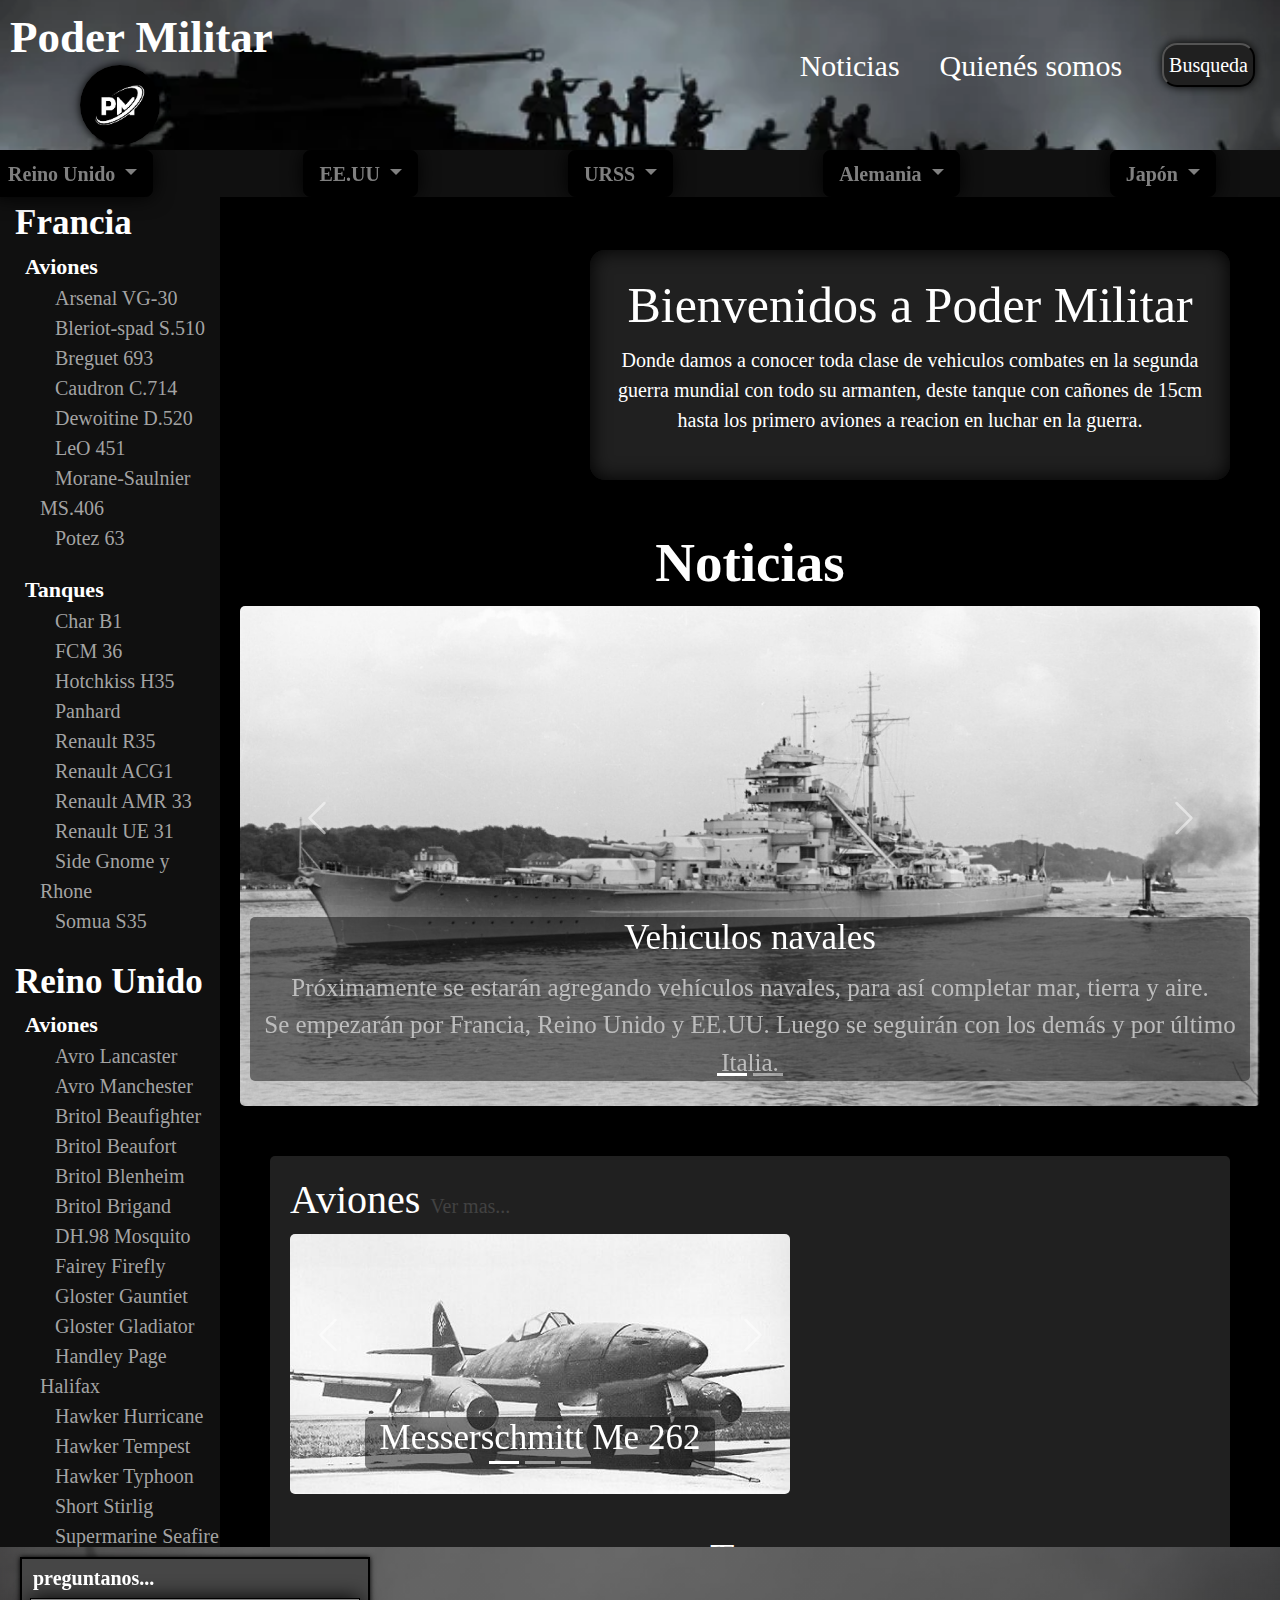
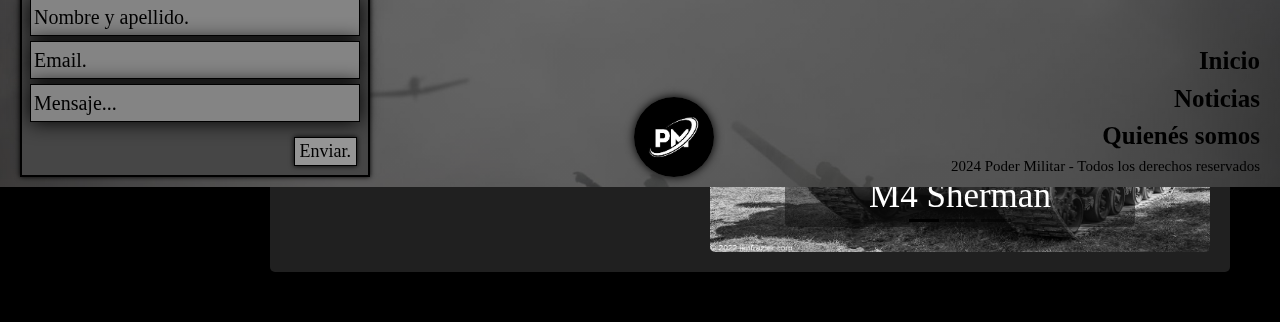
==== index.html @ b273e601 "Add files via upload" ====
<!DOCTYPE html>
<html lang="en">
    <head>
        <meta charset="UTF-8">
        <meta name="viewport" content="width=device-width, initial-scale=1.0">
        <link href="https://cdn.jsdelivr.net/npm/bootstrap@5.3.3/dist/css/bootstrap.min.css" rel="stylesheet" integrity="sha384-QWTKZyjpPEjISv5WaRU9OFeRpok6YctnYmDr5pNlyT2bRjXh0JMhjY6hW+ALEwIH" crossorigin="anonymous">
        <link rel= "stylesheet" href= "https://maxst.icons8.com/vue-static/landings/line-awesome/line-awesome/1.3.0/css/line-awesome.min.css" >
        <link rel="stylesheet" type="text/css" href="./recursos/css/EstiloGeneral.css">
       <title>Poder Militar</title>
    </head>
    <body>
       <header class="header">
            <div id="logo">
                <img src="./recursos/imagenes/fondos/images.png" alt="logo de la pagina">
            </div>
            <h1><strong id="titulo">Poder Militar</strong></h1>    
            <nav>
                <ul class="principal">
                    <li><a href="#noticias">Noticias</a></li>
                    <li><a href="#QuienésSomos">Quienés somos</a></li>
                </ul>
                <a id="logoBusqueda" href="#"><button>Busqueda <i class="las la-search"></i></button></a>
            </nav>
        </header>


            <!-- lista desplegable con bootstrap -->
             

        <nav id="navHorizontal">
            <div  class="dropdown-center">
                <button class="btn btn-secondary dropdown-toggle" type="button" data-bs-toggle="dropdown" aria-expanded="false">
                <strong>Francia</strong>
                </button>
                <ul class="dropdown-menu dropdown-menu-dark">
                    <li><a class="dropdown-item" href="aviones.html">Aviones</a></li>
                    
                    <li><a class="dropdown-item" href="tanques.html">Tanques</a></li>
                </ul>
            </div>
            <div class="dropdown-center">
                <button class="btn btn-secondary dropdown-toggle" type="button" data-bs-toggle="dropdown" aria-expanded="false">
                <strong>Reino Unido</strong>
                </button>
                <ul class="dropdown-menu dropdown-menu-dark">
                    <li><a class="dropdown-item" href="aviones.html">Aviones</a></li>
                    <li><hr class="dropdown-divider"></li>
                    <li><a class="dropdown-item" href="tanques.html">Tanques</a></li>
                </ul>
            </div>
            <div class="dropdown-center">
                <button class="btn btn-secondary dropdown-toggle" type="button" data-bs-toggle="dropdown" aria-expanded="false">
                <strong>EE.UU</strong>
                </button>
                <ul class="dropdown-menu dropdown-menu-dark">
                    <li><a class="dropdown-item" href="aviones.html">Aviones</a></li>
                    <li><hr class="dropdown-divider"></li>
                    <li><a class="dropdown-item" href="tanques.html">Tanques</a></li>
                </ul>
            </div>
            <div class="dropdown-center">
                <button class="btn btn-secondary dropdown-toggle" type="button" data-bs-toggle="dropdown" aria-expanded="false">
                <strong>URSS</strong>
                </button>
                <ul class="dropdown-menu dropdown-menu-dark">
                    <li><a class="dropdown-item" href="aviones.html">Aviones</a></li>
                    <li><hr class="dropdown-divider"></li>
                    <li><a class="dropdown-item" href="tanques.html">Tanques</a></li>
                </ul>
            </div>
            <div class="dropdown-center">
                <button class="btn btn-secondary dropdown-toggle" type="button" data-bs-toggle="dropdown" aria-expanded="false">
                <strong>Alemania</strong>
                </button>
                <ul class="dropdown-menu dropdown-menu-dark">
                    <li><a class="dropdown-item" href="aviones.html">Aviones</a></li>
                    <li><hr class="dropdown-divider"></li>
                    <li><a class="dropdown-item" href="tanques.html">Tanques</a></li>
                </ul>
            </div>
            <div class="dropdown-center">
                <button class="btn btn-secondary dropdown-toggle" type="button" data-bs-toggle="dropdown" aria-expanded="false">
                <strong>Japón</strong>
                </button>
                <ul class="dropdown-menu dropdown-menu-dark">
                    <li><a class="dropdown-item" href="aviones.html">Aviones</a></li>
                    <li><hr class="dropdown-divider"></li>
                    <li><a class="dropdown-item" href="tanques.html">Tanques</a></li>
                </ul>
            </div>
        </nav>

        <div class="menuVertical">
            <a><strong>Francia</strong></a>
            <br>
            <a href="http://127.0.0.1:5500/aviones.html#avionesFrancia"><b>Aviones</b></a>
                <ul>
                    <li><a href="http://127.0.0.1:5500/aviones.html#VG-30">Arsenal VG-30</a></li>
                    <li><a href="http://127.0.0.1:5500/aviones.html#S.510">Bleriot-spad S.510</a></li>
                    <li><a href="http://127.0.0.1:5500/aviones.html#693">Breguet 693</a></li>
                    <li><a href="#">Caudron C.714</a></li>
                    <li><a href="#">Dewoitine D.520</a></li>
                    <li><a href="#">LeO 451</a></li>
                    <li><a href="#">Morane-Saulnier MS.406</a></li>
                    <li><a href="#">Potez 63</a></li>
                </ul>    
            <a href="http://127.0.0.1:5500/tanques.html#tanquesfrancia"><b>Tanques</b></a>
                <ul>
                    <li><a href="http://127.0.0.1:5500/tanques.html#Char">Char B1</a></li>
                    <li><a href="http://127.0.0.1:5500/tanques.html#FCM">FCM 36</a></li>
                    <li><a href="http://127.0.0.1:5500/tanques.html#Hotchkiss">Hotchkiss H35</a></li>
                    <li><a href="#">Panhard</a></li>
                    <li><a href="#">Renault R35</a></li>
                    <li><a href="#">Renault ACG1</a></li>
                    <li><a href="#">Renault AMR 33</a></li>
                    <li><a href="#">Renault UE 31</a></li>
                    <li><a href="#">Side Gnome y Rhone</a></li>
                    <li><a href="#">Somua S35</a></li>
                </ul>
            <a><strong>Reino Unido</strong></a>
            <br>
            <a href="http://127.0.0.1:5500/aviones.html#avionesReino"><b>Aviones</b></a>
                <ul>
                    <li><a href="http://127.0.0.1:5500/aviones.html#Lancaster">Avro Lancaster</a></li>
                    <li><a href="http://127.0.0.1:5500/aviones.html#Manchester">Avro Manchester</a></li>
                    <li><a href="http://127.0.0.1:5500/aviones.html#Beaufighter">Britol Beaufighter</a></li>
                    <li><a href="#">Britol Beaufort</a></li>
                    <li><a href="#">Britol Blenheim</a></li>
                    <li><a href="#">Britol Brigand</a></li>
                    <li><a href="#">DH.98 Mosquito</a></li>
                    <li><a href="#">Fairey Firefly</a></li>
                    <li><a href="#">Gloster Gauntiet</a></li>
                    <li><a href="#">Gloster Gladiator</a></li>
                    <li><a href="#">Handley Page Halifax</a></li>
                    <li><a href="#">Hawker Hurricane</a></li>
                    <li><a href="#">Hawker Tempest</a></li>
                    <li><a href="#">Hawker Typhoon</a></li>
                    <li><a href="#">Short Stirlig</a></li>
                    <li><a href="#">Supermarine Seafire</a></li>
                    <li><a href="#">Supermarine Spitifire</a></li>
                    <li><a href="#">Supermarine Stranraer</a></li>
                    <li><a href="#">Vickers Wellington</a></li>
                </ul>   
            <a href="http://127.0.0.1:5500/tanques.html#tanquesReino"><b>Tanques</b></a>
                <ul>
                    <li><a href="http://127.0.0.1:5500/tanques.html#Comet">A34 Comet</a></li>
                    <li><a href="http://127.0.0.1:5500/tanques.html#Churchill">Churchill</a></li>
                    <li><a href="http://127.0.0.1:5500/tanques.html#Cruiser">Cruiser Mk I</a></li>
                    <li><a href="#">Cruiser Mk II</a></li>
                    <li><a href="#">Crusander</a></li>
                    <li><a href="#">M3 Lee/Grant</a></li>
                    <li><a href="#">Matilda I</a></li>
                    <li><a href="#">Matilda II</a></li>
                    <li><a href="#">Mk VIII Cromwell</a></li>
                    <li><a href="#">Sherman Firefly</a></li>
                    <li><a href="#">Tanque Rino</a></li>
                    <li><a href="#">TOG II</a></li>
                    <li><a href="#">TOG1</a></li>
                    <li><a href="#">Valentine Mk.II</a></li>
                </ul>
            <a><strong>EE.UU</strong></a>
            <br>
            <a href="http://127.0.0.1:5500/aviones.html#avionesEE.UU"><b>Aviones</b></a>
                <ul>
                    <li><a href="http://127.0.0.1:5500/aviones.html#Havoc">A-20 Havoc</a></li>
                    <li><a href="http://127.0.0.1:5500/aviones.html#Apache">A-36 Apache</a></li>
                    <li><a href="http://127.0.0.1:5500/aviones.html#Fortress">B-17 Flying Fortress</a></li>
                    <li><a href="#">B-24 Liberator</a></li>
                    <li><a href="#">B-25 Mitchell</a></li>
                    <li><a href="#">B-29 Superfortress</a></li>
                    <li><a href="#">BTD Destroyer</a></li>
                    <li><a href="#">F2A Buffalo</a></li>
                    <li><a href="#">F4F Wildcat</a></li>
                    <li><a href="#">F4U Corsair</a></li>
                    <li><a href="#">F6F Hellcat</a></li>
                    <li><a href="#">P-38 Lightning</a></li>
                    <li><a href="#">P-35</a></li>
                    <li><a href="#">P-36 Hawk</a></li>
                    <li><a href="#">P-39 Airacobra</a></li>
                    <li><a href="#">P-40 Warhawk</a></li>
                    <li><a href="#">P-47 Thunderbolt</a></li>
                    <li><a href="#">P-51D Mustang</a></li>
                    <li><a href="#">P-61 Black Widow</a></li>
                    <li><a href="#">P-63 Kingcobra</a></li>
                    <li><a href="#">SB2</a></li>
                    <li><a href="#">SBD</a></li>
                    <li><a href="#">T-6 Texan</a></li>
                    <li><a href="#">TBF Avenger</a></li>
                </ul>
            <a href="http://127.0.0.1:5500/tanques.html#tanquesEE.UU"><b>Tanques</b></a>
                <ul>
                    <li><a href="http://127.0.0.1:5500/tanques.html#M2">M2</a></li>
                    <li><a href="http://127.0.0.1:5500/tanques.html#Lee/Grant">M3 Lee/Grant</a></li>
                    <li><a href="http://127.0.0.1:5500/tanques.html#Stuart">M3 Stuart</a></li>
                    <li><a href="#">M4 Sherman</a></li>
                    <li><a href="#">M10 Wolverine</a></li>
                    <li><a href="#">M18 Hellcat</a></li>
                    <li><a href="#">M22 Locust</a></li>
                    <li><a href="#">M24 Chaffee</a></li>
                    <li><a href="#">M26 Pershing</a></li>
                    <li><a href="#">M36 Jackson</a></li>
                </ul>
            <a><strong>URSS</strong></a>
            <br>
            <a href="http://127.0.0.1:5500/aviones.html#avionesURSS"><b>Aviones</b></a>
                <ul>
                    <li><a href="http://127.0.0.1:5500/aviones.html#I-15">I-15</a></li>
                    <li><a href="http://127.0.0.1:5500/aviones.html#I-16">I-16</a></li>
                    <li><a href="http://127.0.0.1:5500/aviones.html#Il-10">Il-10</a></li>
                    <li><a href="#">Il-2</a></li>
                    <li><a href="#">Il-4</a></li>
                    <li><a href="#">La-5</a></li>
                    <li><a href="#">La-7</a></li>
                    <li><a href="#">LaGG-3</a></li>
                    <li><a href="#">MiG-3</a></li>
                    <li><a href="#">Pe-2</a></li>
                    <li><a href="#">Pe-3</a></li>
                    <li><a href="#">Pe-8</a></li>
                    <li><a href="#">Po-2</a></li>
                    <li><a href="#">SB</a></li>
                    <li><a href="#">Su-2</a></li>
                    <li><a href="#">TB-3</a></li>
                    <li><a href="#">Tu-2</a></li>
                    <li><a href="#">Yak-1</a></li>
                    <li><a href="#">Yak-3</a></li>
                    <li><a href="#">Yak-9</a></li>
                    <li><a href="#">Yer-2</a></li>
                </ul>
            <a href="http://127.0.0.1:5500/tanques.html#tanquesURSS"><b>Tanques</b></a>
                <ul>
                    <li><a href="http://127.0.0.1:5500/tanques.html#BT-7">BT-7</a></li>
                    <li><a href="http://127.0.0.1:5500/tanques.html#IS-2">IS-2</a></li>
                    <li><a href="http://127.0.0.1:5500/tanques.html#KV-1">KV-1</a></li>
                    <li><a href="#">KV-2</a></li>
                    <li><a href="#">T-26</a></li>
                    <li><a href="#">T-28</a></li>
                    <li><a href="#">T-34</a></li>
                    <li><a href="#">T-35</a></li>
                    <li><a href="#">T-37A</a></li>
                    <li><a href="#">T-38</a></li>
                    <li><a href="#">T-40</a></li>
                    <li><a href="#">T-50</a></li>
                    <li><a href="#">T-60</a></li>
                    <li><a href="#">T-70</a></li>
                </ul>
            <a><strong>Alemania</strong></a>
            <br>
            <a href="http://127.0.0.1:5500/aviones.html#avionesAlemania"><b>Aviones</b></a>    
                <ul>
                    <li><a href="http://127.0.0.1:5500/aviones.html#109">Bf 109</a></li>
                    <li><a href="http://127.0.0.1:5500/aviones.html#110">Bf 110</a></li>
                    <li><a href="http://127.0.0.1:5500/aviones.html#17">Do 17</a></li>
                    <li><a href="#">Do 215</a></li>
                    <li><a href="#">Do 335</a></li>
                    <li><a href="#">Fw 190</a></li>
                    <li><a href="#">Fw 200</a></li>
                    <li><a href="#">He 111</a></li>
                    <li><a href="#">He 118</a></li>
                    <li><a href="#">He 177</a></li>
                    <li><a href="#">Hs 129</a></li>
                    <li><a href="#">Ju 188</a></li>
                    <li><a href="#">Ju 87</a></li>
                    <li><a href="#">Ju 88</a></li>
                    <li><a href="#">Me 163</a></li>
                    <li><a href="#">Me 262</a></li>
                    <li><a href="#">Ta 152</a></li>
                </ul>
            <a href="http://127.0.0.1:5500/tanques.html#tanquesAlemania"><b>Tanques</b></a>
                <ul> 
                    <li><a href="http://127.0.0.1:5500/tanques.html#Dicker">Dicker Max</a></li>
                    <li><a href="http://127.0.0.1:5500/tanques.html#Flakpanzer">Flakpanzer 38(t)</a></li>
                    <li><a href="http://127.0.0.1:5500/tanques.html#Grille">Grille</a></li>
                    <li><a href="#">Jagdpanther</a></li>
                    <li><a href="#">Jagdpanzer IV</a></li>
                    <li><a href="#">Jagdtiger</a></li>
                    <li><a href="#">Jagpanzer 38(t)</a></li>
                    <li><a href="#">Kugelblitz</a></li>
                    <li><a href="#">Mander II</a></li>
                    <li><a href="#">Mander III</a></li>
                    <li><a href="#">Nashorn</a></li>
                    <li><a href="#">Ostwind</a></li>
                    <li><a href="#">Panzer 38(t)</a></li>
                    <li><a href="#">Panzer 38</a></li>
                    <li><a href="#">Panzer II</a></li>
                    <li><a href="#">Panzer III</a></li>
                    <li><a href="#">Panzer IV</a></li>
                    <li><a href="#">Panzer V Panther</a></li>
                    <li><a href="#">Sd.Kfz.165 Hummel</a></li>
                    <li><a href="#">Sturmgerschütz III</a></li>
                    <li><a href="#">Sturmgerschütz IV</a></li>
                    <li><a href="#">Sturm-Infanteriegerschütz 33B</a></li>
                    <li><a href="#">Sturmpanzer II</a></li>
                    <li><a href="#">Sturmpanzer IV</a></li>
                    <li><a href="#">Sturmtiger</a></li>
                    <li><a href="#">Tiger Ausf.B</a></li>
                    <li><a href="#">Tiger</a></li>
                    <li><a href="#">Wibelwind</a></li>
                </ul>
            <a><strong>Japón</strong></a>
            <br>
            <a href="http://127.0.0.1:5500/aviones.html#avionesJap%C3%B3n"><b>Aviones</b></a>
                <ul>
                    <li><a href="http://127.0.0.1:5500/aviones.html#Ki-100">Kawasaki Ki-100</a></li>
                    <li><a href="http://127.0.0.1:5500/aviones.html#Ki-32">Kawasaki Ki-32</a></li>
                    <li><a href="http://127.0.0.1:5500/aviones.html#ki-45">Kawasaki Ki-45</a></li>
                    <li><a href="#">kawasaki Ki-48</a></li>
                    <li><a href="#">Kawasaki Ki-61</a></li>
                    <li><a href="#">Mitsubishi A6M Zero</a></li>
                    <li><a href="#">Mitsubishi Ki-109</a></li>
                    <li><a href="#">Mitsubishi Ki-21</a></li>
                    <li><a href="#">Mitsubishi Ki-30</a></li>
                    <li><a href="#">Mitsubishi Ki-67</a></li>
                    <li><a href="#">Nakajima Ki-27</a></li>
                    <li><a href="#">Nakajima Ki-43</a></li>
                    <li><a href="#">Nakajima Ki-44</a></li>
                    <li><a href="#">Nakajima Ki-49</a></li>
                    <li><a href="#">Nakajima Ki-84</a></li>
                </ul>
            <a href="http://127.0.0.1:5500/tanques.html#tanquesJap%C3%B3n"><b>Tanques</b></a>
                <ul>    
                    <li><a href="http://127.0.0.1:5500/tanques.html#Chi-He">Tipo 1 Chi-He</a></li>
                    <li><a href="http://127.0.0.1:5500/tanques.html#Ho-Ni">Tipo 1 Ho-Ni I</a></li>
                    <li><a href="http://127.0.0.1:5500/tanques.html#Ho-I">Tipo 2 Ho-I</a></li>
                    <li><a href="#">Tipo 2 Ke-To</a></li>
                    <li><a href="#">Tipo 3 Chi-Nu</a></li>
                    <li><a href="#">Tipo 3 Ho-Ni III</a></li>
                    <li><a href="#">Tipo 4 Chi-To</a></li>
                    <li><a href="#">Tipo 4 Ha-to</a></li>
                    <li><a href="#">Tipo 4 Ho-Ro</a></li>
                    <li><a href="#">Tipo 4 Ke-Nu</a></li>
                    <li><a href="#">Tipo 5 Chi-Ri</a></li>
                    <li><a href="#">Tipo 5 Ho-Ru</a></li>
                    <li><a href="#">Tipo 5 Ke-Ho</a></li>
                    <li><a href="#">Tipo 5 Na-To</a></li>
                    <li><a href="#">Tipo 89 I-Go</a></li>
                    <li><a href="#">Tipo 95 Ha-Go</a></li>
                    <li><a href="#">Tipo 97 Chi-Ha</a></li>
                    <li><a href="#">Tipo 98 Ke-Ni</a></li>
                </ul>
        </div>
  

        <div class="contenido">
            <section id="QuienésSomos" class="secBienvenida">
                <article class="bienvenida">
                    <h1>Bienvenidos a Poder Militar</h1>
                    <p>Donde damos a conocer toda clase de vehiculos combates en la segunda guerra mundial con todo su armanten, deste tanque con cañones de 15cm hasta los primero aviones a reacion en luchar en la guerra.</p>
                </article>
            </section>

                <!-- carrusel con bootstrap -->

            <section id="noticias" class="secCarusel">
                <div id="carouselExampleCaptions" class="carousel slide">
                    <div class="carousel-indicators">
                        <button type="button" data-bs-target="#carouselExampleCaptions" data-bs-slide-to="0" class="active" aria-current="true" aria-label="Slide 1"></button>
                        <button type="button" data-bs-target="#carouselExampleCaptions" data-bs-slide-to="1" aria-label="Slide 2"></button>
                    </div>
                    <div class="carousel-inner caruselNoticias">
                        <h2>Noticias</h2>
                        <div class="carousel-item active tamañoImgCaruselNot">
                            <img src="./recursos/imagenes/vehiculos/Bundesarchiv_Bild_193-04-1-26,_Schlachtschiff_Bismarck.jpg" class="d-block w-100" alt="noticia barcos">
                            <div class="carousel-caption d-none d-md-block estTexto">
                                <h5>Vehiculos navales</h5>
                                <p>Próximamente se estarán agregando vehículos navales, para así completar mar, tierra y aire.</p>
                                <p>Se empezarán por Francia, Reino Unido y EE.UU. Luego se seguirán con los demás y por último Italia.</p>
                            </div>
                        </div>
                        <div class="carousel-item tamañoImgCaruselNot">
                            <img src="./recursos/imagenes/vehiculos/Caza-Macchi-MC.205-Veltro..jpg" class="d-block w-100" alt="Macchi MC.205 Veltro">
                            <div class="carousel-caption d-none d-md-block estTexto">
                                <h5>Próximamente Italia</h5>
                                <p>En la próxima actualización tendrán disponible aviones Italianos de La Segunda Guerra Mundial. Luego se seguiran con los tanques.
                                </p>
                            </div>
                        </div>
                    </div>
                    <button class="carousel-control-prev" type="button" data-bs-target="#carouselExampleCaptions" data-bs-slide="prev">
                        <span class="carousel-control-prev-icon" aria-hidden="true"></span>
                        <span class="visually-hidden">Previous</span>
                    </button>
                    <button class="carousel-control-next" type="button" data-bs-target="#carouselExampleCaptions" data-bs-slide="next">
                        <span class="carousel-control-next-icon" aria-hidden="true"></span>
                        <span class="visually-hidden">Next</span>
                    </button>
                </div>       
                
                <div class="contenedorCar">
                    <div id="carouselExampleIndicators" class="carousel slide caruselVehiculos car1">
                        <div class="carousel-indicators">
                            <button type="button" data-bs-target="#carouselExampleIndicators" data-bs-slide-to="0" class="active" aria-current="true" aria-label="Slide 1"></button>
                            <button type="button" data-bs-target="#carouselExampleIndicators" data-bs-slide-to="1" aria-label="Slide 2"></button>
                            <button type="button" data-bs-target="#carouselExampleIndicators" data-bs-slide-to="2" aria-label="Slide 3"></button>
                        </div>
                        <div class="carousel-inner tamañoImgCaruselVeh">
                            <h2>Aviones <a class="tituloCaruselVeh" href="http://127.0.0.1:5500/aviones.html">Ver mas...</a></h2>
                            <div class="carousel-item active tamañoImgCaruselVeh">
                                <img src="./recursos/imagenes/vehiculos/me262.jpg" class="d-block w-100" alt="Messerschmitt Me 262">
                                <div class="carousel-caption d-none d-md-block estTextoVeh">
                                    <h5>Messerschmitt Me 262</h5>
                                </div>
                            </div>
                            <div class="carousel-item tamañoImgCaruselVeh">
                                <img src="./recursos/imagenes/vehiculos/SpiIX306.jpg" class="d-block w-100" alt="Spitfire">
                                <div class="carousel-caption d-none d-md-block estTextoVeh">
                                    <h5>Spitfire</h5>
                                </div>
                            </div>
                            <div class="carousel-item tamañoImgCaruselVeh">
                                <img src="./recursos/imagenes/vehiculos/The-P-51-1024x607.jpg" class="d-block w-100" alt="P-51 Mustang">
                                <div class="carousel-caption d-none d-md-block estTextoVeh">
                                    <h5>P-51 Mustang</h5>
                                </div>
                            </div>
                        </div>
                        <button class="carousel-control-prev" type="button" data-bs-target="#carouselExampleIndicators" data-bs-slide="prev">
                        <span class="carousel-control-prev-icon" aria-hidden="true"></span>
                        <span class="visually-hidden">Previous</span>
                        </button>
                        <button class="carousel-control-next" type="button" data-bs-target="#carouselExampleIndicators" data-bs-slide="next">
                        <span class="carousel-control-next-icon" aria-hidden="true"></span>
                        <span class="visually-hidden">Next</span>
                        </button>
                    </div>

                    <div id="carouselExampleDark" class="carousel carousel-dark slide caruselVehiculos car2">
                        <div class="carousel-indicators">
                            <button type="button" data-bs-target="#carouselExampleDark" data-bs-slide-to="0" class="active" aria-current="true" aria-label="Slide 1"></button>
                            <button type="button" data-bs-target="#carouselExampleDark" data-bs-slide-to="1" aria-label="Slide 2"></button>
                            <button type="button" data-bs-target="#carouselExampleDark" data-bs-slide-to="2" aria-label="Slide 3"></button>
                        </div>
                        <div class="carousel-inner tamañoImgCaruselVeh">
                            <h2>Tanques <a class="tituloCaruselVeh" href="http://127.0.0.1:5500/tanques.html">Ver mas...</a></h2>
                            <div class="carousel-item active tamañoImgCaruselVeh" data-bs-interval="10000">
                                <img src="./recursos/imagenes/vehiculos/51853418412_419ce2bf57_b.jpg" class="d-block w-100" alt="M4 Sherman">
                                <div class="carousel-caption d-none d-md-block estTextoVeh">
                                    <h5 class="nombre">M4 Sherman</h5>
                                </div>
                            </div>
                            <div class="carousel-item tamañoImgCaruselVeh" data-bs-interval="2000">
                                <img src="./recursos/imagenes/vehiculos/D0LKQC4VsAYT7kP.png" class="d-block w-100" alt="Tipo 4 Chi-To">
                                <div class="carousel-caption d-none d-md-block estTextoVeh">
                                    <h5 class="nombre">Tipo 4 Chi-To</h5>
                                </div>
                            </div>
                            <div class="carousel-item tamañoImgCaruselVeh">
                                <img src="./recursos/imagenes/vehiculos/foto-articulo-fichero_33730_20230428.jpg,800,700,0.jpg" class="d-block w-100" alt="T-34">
                                <div class="carousel-caption d-none d-md-block estTextoVeh">
                                    <h5 class="nombre">T-34</h5>
                                </div>
                            </div>
                        </div>
                        <button class="carousel-control-prev" type="button" data-bs-target="#carouselExampleDark" data-bs-slide="prev">
                            <span class="carousel-control-prev-icon" aria-hidden="true"></span>
                            <span class="visually-hidden">Previous</span>
                        </button>
                        <button class="carousel-control-next" type="button" data-bs-target="#carouselExampleDark" data-bs-slide="next">
                            <span class="carousel-control-next-icon" aria-hidden="true"></span>
                            <span class="visually-hidden">Next</span>
                        </button>
                    </div>  
                </div> 
            </section>
        </div>

        <footer class="footer">
            <div id="logoFooter">
                <img src="./recursos/imagenes/fondos/images.png" alt="logo de la pagina">
            </div>
            <div class="divCuadrado">
                <p class="texto"><strong>preguntanos...</strong></p>
                <p class="rectangulo">Nombre y apellido.</p>
                <p class="rectangulo">Email.</p>
                <p class="rectangulo">Mensaje...</p>    
                <a class="boton" href="#"><button>Enviar.</button></a>
            </div>
            <span>
                <ol class="redes">
                    <li><i class="lab la-instagram"></i></li>
                    <li><i class="lab la-facebook-f"></i></li>
                    <li><i class="lab la-twitter"></i></li>
                    <li><i class="las la-at"></i></li>
                    <li><i class="lab la-youtube"></i></li>
                </ol>    
                <div class="footerFlex">
                    <a class="menufooter" href="#">Inicio</a>
                    <a class="menufooter" href="#noticias">Noticias</a>
                    <a class="menufooter" href="#QuienésSomos" target="_self">Quienés somos</a>
                    <p class="menufooter1"><i class="las la-copyright"></i> 2024 Poder Militar - Todos los derechos reservados</p>
                </div>
            </span>
        </footer>
        <script src="https://cdn.jsdelivr.net/npm/bootstrap@5.3.3/dist/js/bootstrap.bundle.min.js" integrity="sha384-YvpcrYf0tY3lHB60NNkmXc5s9fDVZLESaAA55NDzOxhy9GkcIdslK1eN7N6jIeHz" crossorigin="anonymous"></script>
    </body>
</html>
---- recursos/css/EstiloGeneral.css ----
* {
    margin: 0;
    padding: 0;
    font-size: 20px;
    font-family: Times New Roma;
    color: white;
}

body {
    width: auto;
    background-color: black;
    position: relative;
    padding-bottom: 240px;
}

body::-webkit-scrollbar {
    width: 10px;
}

body::-webkit-scrollbar-corner {
    background: black;
}

body::-webkit-scrollbar-thumb {
    background: rgba(46, 46, 46, .5);
    border-radius: 5px;
    border-right: 2px solid ;
    border-left: 2px solid ;
}


/*---css haeder---*/


header {
    background-image: url(../imagenes/fondos/depositphotos_317799900-stock-photo-war-concept-military-silhouettes-fighting.jpg);
    background-size: cover;
    background-position-y: 50%;
    height: 150px;
    padding: 0 25px;
    position: sticky;
    top: 0;
    z-index: 5;
}


#logo img {
    position: absolute;
    top: 65px;
    left: 80px;
    cursor:pointer;
}   

.header #logo img:hover {
    transform: scale(1.1);
}

.header {
    display: flex;
    justify-content: flex-end;
    align-items: center;
}

.header nav {
    display: flex;
    gap: 40px;
}

.header nav ul  {
    display: flex;
}

.header nav ul a {
    font-size: 30px;
}

.header #logo img {
    border-radius: 100%;
    height: 80px;
    width: auto;
    box-shadow: 0 0 10px black;
}

#titulo {
    font-size: 45px;
    position: absolute;
    top: 10px;
    left: 10px;
    cursor: pointer;
}

.principal a {
    text-decoration: none;
    color: white;
}

.principal {
    list-style: none;
    gap: 40px;
}

#logoBusqueda button {
    background-color: #202020;
    padding: 5px;
    border-radius: 15px;
    box-shadow: 0 0 10px black;
}

.principal a:hover {
    color: black;
}

.principal li:hover {
    transform: scale(1.1);
}

.header nav a:hover {
    transform: scale(1.1);
    color: black;
}

.header nav button:hover {
    transform: scale(1.1);
}

#logoBusqueda button:hover {
    background-color: black;
}


/*---css nav---*/


#navHorizontal {
    background-color: #101010;
    position: sticky;
    top: 150px;
    display: flex;
    justify-content: flex-end;
    gap: 150px;
    padding-right: 5%;
    z-index: 4;
}

nav div button:hover {
    transform: scale(1.1);
}

#navHorizontal .btn {
    background-color: black;
    border-color:black;
    color: grey;
    box-shadow: 0 0 20px black;
}

#navHorizontal strong {
    color: grey;
}

.dropdown-item {
    display: flex;
    justify-content: center;
}


/*---css del menuvertical---*/


.menuVertical {
    position: sticky;
    width: 100%;
    max-width: 220px;
    background: #101010;
    height: 1350px;
    overflow: auto;
    z-index: 3;
}

.menuVertical strong {
    font-size: 35px;
}

.menuVertical a {
    margin-left: 15px;
    text-decoration: none;
}

.menuVertical b {
    font-size: 22px;
    margin-left: 10px;
}

.menuVertical li {
    list-style: none;
}

.menuVertical ul a {
    text-decoration: none;
    color: #c5c5c5d3;
}

.menuVertical ul a:hover {
    color: #464646;
}

.menuVertical::-webkit-scrollbar {
    width: 8px;
    background-color: #101010;
}

.menuVertical::-webkit-scrollbar-thumb {
    background: #151515;
    border-radius: 5px;
}

.menuVertical::-webkit-scrollbar-corner {
    background-color: #101010;
}

.menuVertical::-webkit-scrollbar-track{
    border: 7px solid #101010;
}


/*---css contenido---*/


.contenido {
    position: absolute;
    top: 200px;
    display: flex;
    flex-direction: column;
    gap: 50px;
}


/*---css bienvenida--*/


section .bienvenida {
    position: relative;
    width: 50%;
    height: 50%;
    background-color: #202020;
    padding: 25px;
    border-radius: 15px;
    box-shadow: 0 0 20px black inset;
    margin-top: 50px;
    margin-left: 590px;
    text-align: center;
}


/*---css carrusel noticias---*/


.secCarusel {
    display: flex;
    flex-direction: column;
    align-items: center;
    position: relative ;
    margin-left: 220px;
}

.caruselNoticias h2 {
    text-align: center;
    font-size: 55px;
    font-weight: 600;
}

.tamañoImgCaruselNot img {
    min-height: 500px;
    min-width: 1000px;
    max-height: 520px;
    max-width: 1020px;
    background-size: cover;
    border-radius: 5px;
}

.estTexto {
    background-color: rgba(16, 16, 16, .5);
    color: white;
    border-radius: 5px;
    margin-top: 0;
    padding: 0;
    width: 1000px;
    left: 10px;
    text-align: center;
}

.estTexto h5 {
    font-size: 35px;
}

.estTexto h5:hover {
    transform: scale(1.1);
}

.estTexto p {
    color: #bdbdbd;
    font-size: 25px;
    margin: 0;
    padding: 0;
}


/*---css carrusel vehiculos---*/


.contenedorCar {
    background-color: #202020;
    border-radius: 5px;
    margin: 50px;
}

.car1 {
    float: left;
    margin: 20px;
}

.car2 {
    float: right;
    margin: 20px;
}

.caruselVehiculos a {
    text-decoration: none;
    color: #424242;
} 

.caruselVehiculos a:hover {
    transform: scale(1.1);
    color: black;
}

.tamañoImgCaruselVeh img {
    min-height: 250px;
    min-width: 500px;
    max-height: 260px;
    max-width: 510px;
    background-size: cover;
    border-radius: 5px;
}


.estTextoVeh {
    background-color: rgba(16, 16, 16, .5);
    border-radius: 5px;
    margin: 0;
    padding: 0;
}

.nombre {
    color: white;
}

.estTextoVeh h5:hover {
    transform: scale(1.1);
    color: black;
}

.estTextoVeh h5 {
    font-size: 35px;
}


/*---css solo footer---*/


footer {
    position: absolute;
    font-family: arial;
    background-image: linear-gradient(rgba(0, 0, 0, 0.5), rgba(0, 0, 0, 0.5)), url(../imagenes/fondos/istockphoto-1142581656-2048x2048.jpg);
    background-size: cover;
    background-position-y: 215%;
    height: 240px;
    width: 100%;
    bottom: 0;
    z-index: 5;
}

body .footer {
    display: flex;
    align-items: flex-end;
}

.footer {
    display: flex;
    justify-content: space-between;
    padding: 10px 20px;
}

footer #logoFooter img {
    height: 80px;
    width: auto;
    border-radius: 100%;
    box-shadow: 0 0 10px black;
}

.footer .divCuadrado .rectangulo {
    color: black;
}

#logoFooter {
    position: absolute;
    margin-top: 138px;
    margin-left: 48%;
    cursor:pointer;
}

#logoFooter:hover {
    transform: scale(1.1);
}

.divCuadrado {
    width: 350px;
    height: 220px;
    font-size: 28px;
    border: 2px solid black;
    background-color: #464646;
    padding: 3px;
    box-shadow: 0 0 5px black;
}

.texto {
    color: white;
    margin: 1px;
    margin-left: 8px;
}

.rectangulo {
    background-color: #848484;
    border: 1px solid black;
    margin: 5px;
    padding: 3px;
    cursor: text;
    box-shadow: 0 0 20px black;
}

.footer div button {
    background-color: #959595;
    color: black;
    border: 1px solid black;
    padding: 0 5px;
    font-size: 18px;
    margin-left: 79%;
    box-shadow: 0 0 5px black;
}

.footer button:hover {
    background-color: #464646;
}

.footer span li:hover {
    transform: scale(1.1);
}

.footer span a:hover {
    transform: scale(1.1);
}

.redes {
    list-style: none;
    display: flex;
    gap: 50px;
}

.redes i {
    font-size: 50px;
    color: black;
}

.redes i:hover {
    color: #202020;
}

.footerFlex {
    display: flex;
    flex-direction: column;
    align-items: flex-end;
}

.menufooter {
    text-decoration: none;
    color: black;
    font-size: 25px;
    font-weight: bolder;
}

.menufooter:hover {
    color: #424242;
}

.menufooter1 {
    text-decoration: none;
    color: black;
    margin-bottom: 0;
    font-size: 15px;
}

.footer span div i {
    color: black;
    font-size: 12px;
}
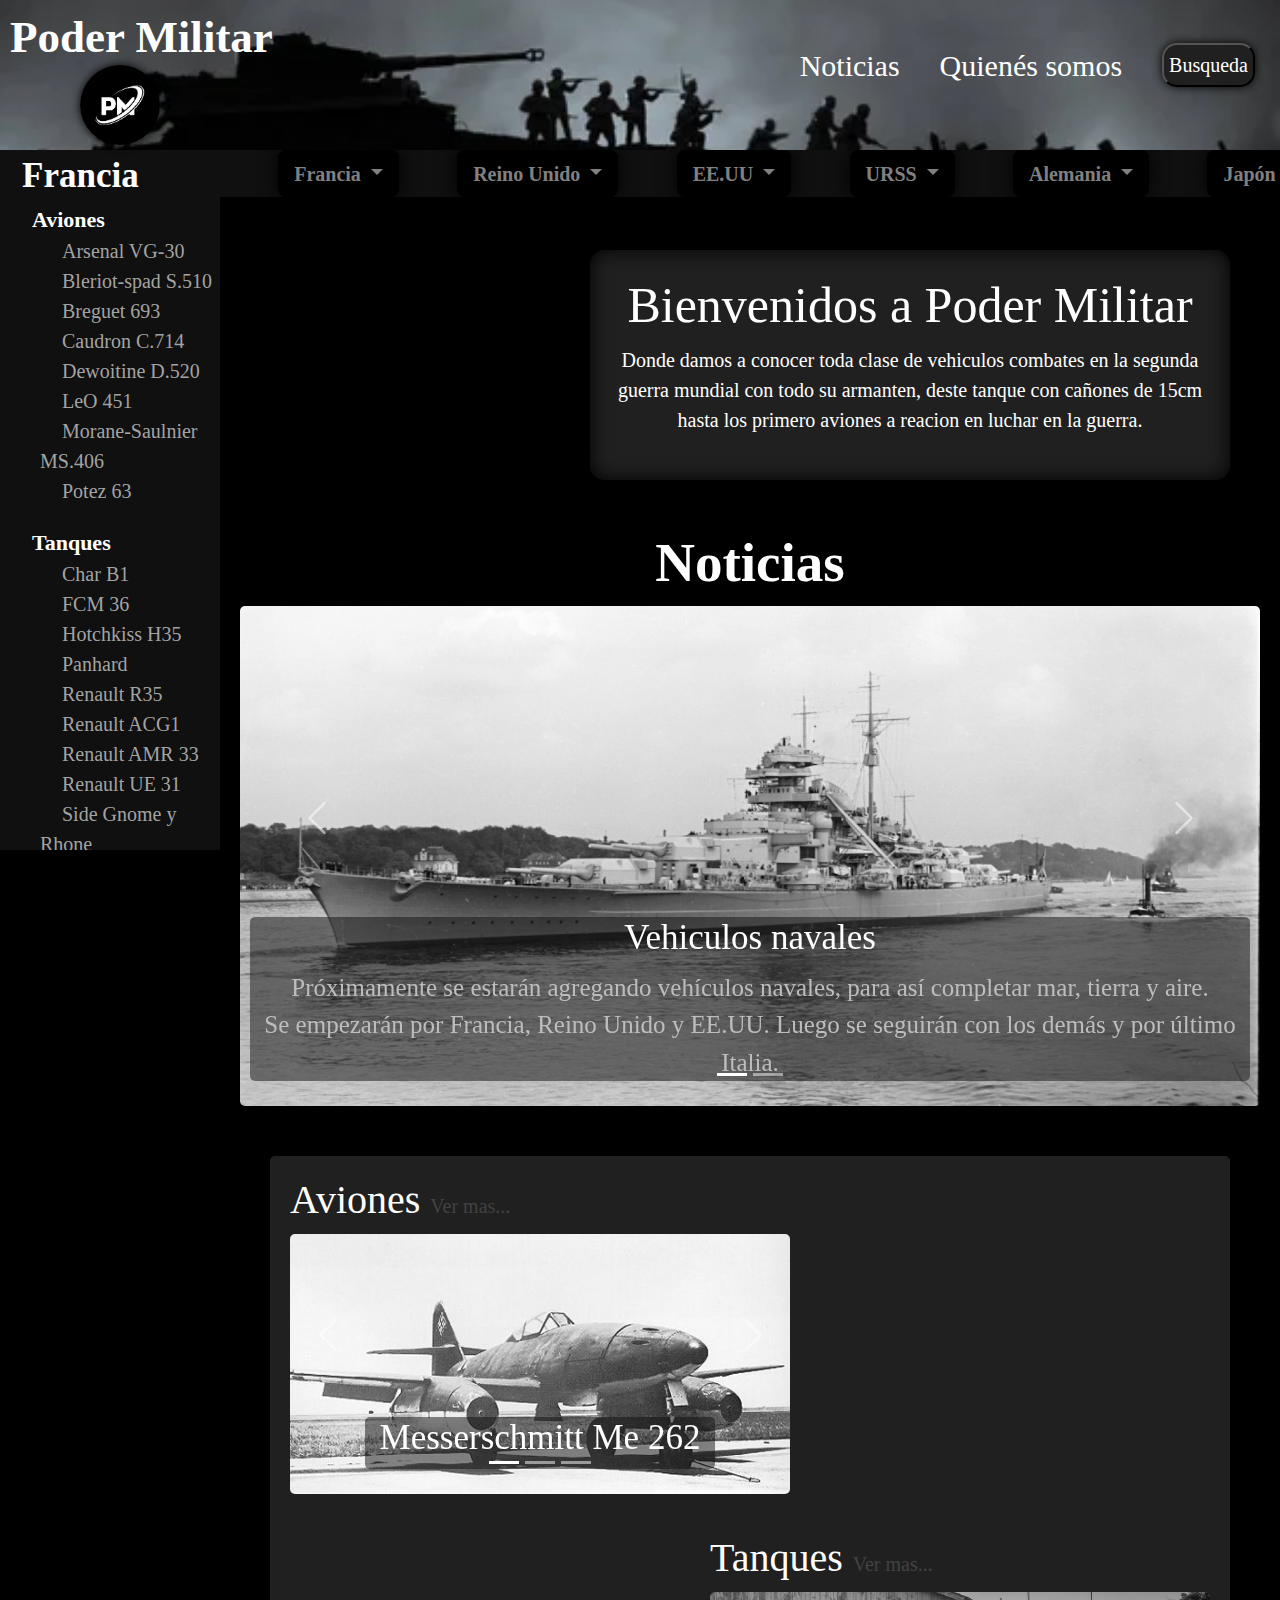
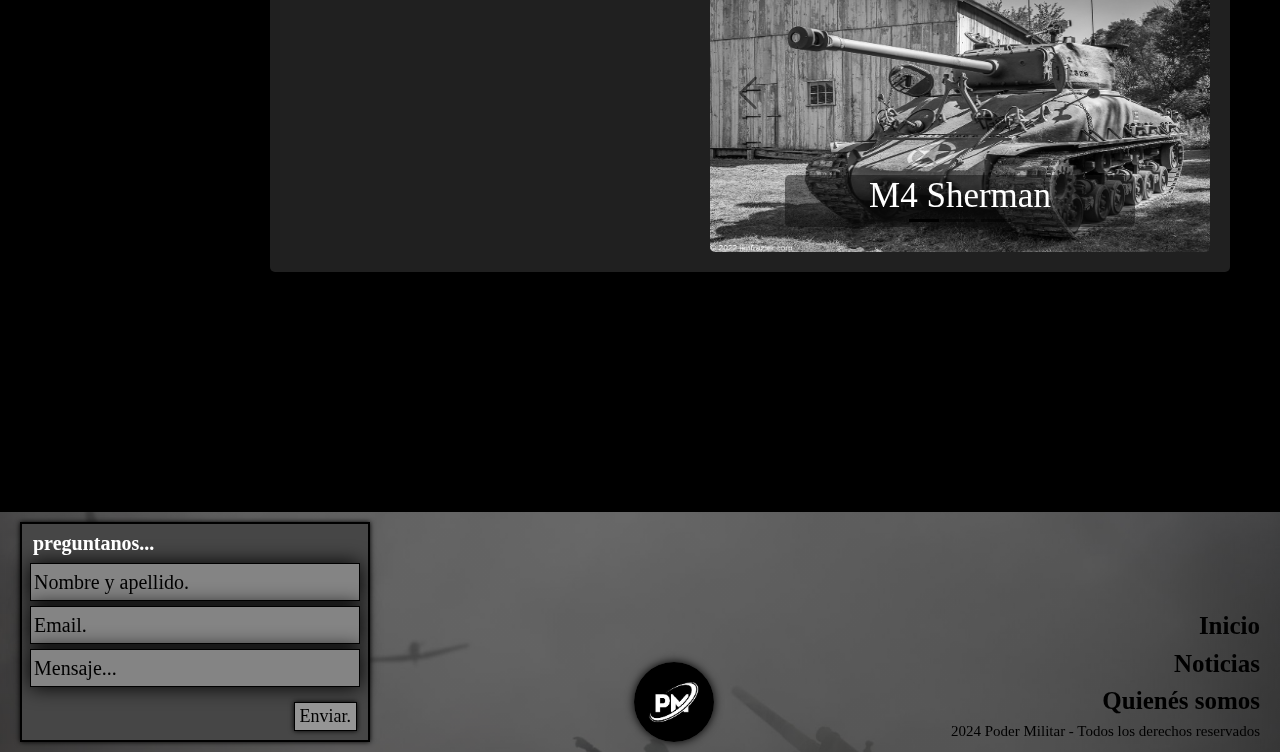
==== commit b2472a40: "Add files via upload" ====
--- a/index.html
+++ b/index.html
@@ -5,6 +5,7 @@
         <meta name="viewport" content="width=device-width, initial-scale=1.0">
         <link href="https://cdn.jsdelivr.net/npm/bootstrap@5.3.3/dist/css/bootstrap.min.css" rel="stylesheet" integrity="sha384-QWTKZyjpPEjISv5WaRU9OFeRpok6YctnYmDr5pNlyT2bRjXh0JMhjY6hW+ALEwIH" crossorigin="anonymous">
         <link rel= "stylesheet" href= "https://maxst.icons8.com/vue-static/landings/line-awesome/line-awesome/1.3.0/css/line-awesome.min.css" >
+        <link rel="stylesheet" type="text/css" href="./recursos/css/EstiloPrincipal.css">
         <link rel="stylesheet" type="text/css" href="./recursos/css/EstiloGeneral.css">
        <title>Poder Militar</title>
     </head>
@@ -93,22 +94,22 @@
         <div class="menuVertical">
             <a><strong>Francia</strong></a>
             <br>
-            <a href="http://127.0.0.1:5500/aviones.html#avionesFrancia"><b>Aviones</b></a>
-                <ul>
-                    <li><a href="http://127.0.0.1:5500/aviones.html#VG-30">Arsenal VG-30</a></li>
-                    <li><a href="http://127.0.0.1:5500/aviones.html#S.510">Bleriot-spad S.510</a></li>
-                    <li><a href="http://127.0.0.1:5500/aviones.html#693">Breguet 693</a></li>
+            <a href="/aviones.html#avionesFrancia"><b>Aviones</b></a>
+                <ul>
+                    <li><a href="/aviones.html#VG-30">Arsenal VG-30</a></li>
+                    <li><a href="/aviones.html#S.510">Bleriot-spad S.510</a></li>
+                    <li><a href="/aviones.html#693">Breguet 693</a></li>
                     <li><a href="#">Caudron C.714</a></li>
                     <li><a href="#">Dewoitine D.520</a></li>
                     <li><a href="#">LeO 451</a></li>
                     <li><a href="#">Morane-Saulnier MS.406</a></li>
                     <li><a href="#">Potez 63</a></li>
                 </ul>    
-            <a href="http://127.0.0.1:5500/tanques.html#tanquesfrancia"><b>Tanques</b></a>
-                <ul>
-                    <li><a href="http://127.0.0.1:5500/tanques.html#Char">Char B1</a></li>
-                    <li><a href="http://127.0.0.1:5500/tanques.html#FCM">FCM 36</a></li>
-                    <li><a href="http://127.0.0.1:5500/tanques.html#Hotchkiss">Hotchkiss H35</a></li>
+            <a href="/tanques.html#tanquesfrancia"><b>Tanques</b></a>
+                <ul>
+                    <li><a href="/tanques.html#Char">Char B1</a></li>
+                    <li><a href="/tanques.html#FCM">FCM 36</a></li>
+                    <li><a href="/tanques.html#Hotchkiss">Hotchkiss H35</a></li>
                     <li><a href="#">Panhard</a></li>
                     <li><a href="#">Renault R35</a></li>
                     <li><a href="#">Renault ACG1</a></li>
@@ -119,11 +120,11 @@
                 </ul>
             <a><strong>Reino Unido</strong></a>
             <br>
-            <a href="http://127.0.0.1:5500/aviones.html#avionesReino"><b>Aviones</b></a>
-                <ul>
-                    <li><a href="http://127.0.0.1:5500/aviones.html#Lancaster">Avro Lancaster</a></li>
-                    <li><a href="http://127.0.0.1:5500/aviones.html#Manchester">Avro Manchester</a></li>
-                    <li><a href="http://127.0.0.1:5500/aviones.html#Beaufighter">Britol Beaufighter</a></li>
+            <a href="/aviones.html#avionesReino"><b>Aviones</b></a>
+                <ul>
+                    <li><a href="/aviones.html#Lancaster">Avro Lancaster</a></li>
+                    <li><a href="/aviones.html#Manchester">Avro Manchester</a></li>
+                    <li><a href="/aviones.html#Beaufighter">Britol Beaufighter</a></li>
                     <li><a href="#">Britol Beaufort</a></li>
                     <li><a href="#">Britol Blenheim</a></li>
                     <li><a href="#">Britol Brigand</a></li>
@@ -141,11 +142,11 @@
                     <li><a href="#">Supermarine Stranraer</a></li>
                     <li><a href="#">Vickers Wellington</a></li>
                 </ul>   
-            <a href="http://127.0.0.1:5500/tanques.html#tanquesReino"><b>Tanques</b></a>
-                <ul>
-                    <li><a href="http://127.0.0.1:5500/tanques.html#Comet">A34 Comet</a></li>
-                    <li><a href="http://127.0.0.1:5500/tanques.html#Churchill">Churchill</a></li>
-                    <li><a href="http://127.0.0.1:5500/tanques.html#Cruiser">Cruiser Mk I</a></li>
+            <a href="/tanques.html#tanquesReino"><b>Tanques</b></a>
+                <ul>
+                    <li><a href="/tanques.html#Comet">A34 Comet</a></li>
+                    <li><a href="/tanques.html#Churchill">Churchill</a></li>
+                    <li><a href="/tanques.html#Cruiser">Cruiser Mk I</a></li>
                     <li><a href="#">Cruiser Mk II</a></li>
                     <li><a href="#">Crusander</a></li>
                     <li><a href="#">M3 Lee/Grant</a></li>
@@ -160,11 +161,11 @@
                 </ul>
             <a><strong>EE.UU</strong></a>
             <br>
-            <a href="http://127.0.0.1:5500/aviones.html#avionesEE.UU"><b>Aviones</b></a>
-                <ul>
-                    <li><a href="http://127.0.0.1:5500/aviones.html#Havoc">A-20 Havoc</a></li>
-                    <li><a href="http://127.0.0.1:5500/aviones.html#Apache">A-36 Apache</a></li>
-                    <li><a href="http://127.0.0.1:5500/aviones.html#Fortress">B-17 Flying Fortress</a></li>
+            <a href="/aviones.html#avionesEE.UU"><b>Aviones</b></a>
+                <ul>
+                    <li><a href="/aviones.html#Havoc">A-20 Havoc</a></li>
+                    <li><a href="/aviones.html#Apache">A-36 Apache</a></li>
+                    <li><a href="/aviones.html#Fortress">B-17 Flying Fortress</a></li>
                     <li><a href="#">B-24 Liberator</a></li>
                     <li><a href="#">B-25 Mitchell</a></li>
                     <li><a href="#">B-29 Superfortress</a></li>
@@ -187,11 +188,11 @@
                     <li><a href="#">T-6 Texan</a></li>
                     <li><a href="#">TBF Avenger</a></li>
                 </ul>
-            <a href="http://127.0.0.1:5500/tanques.html#tanquesEE.UU"><b>Tanques</b></a>
-                <ul>
-                    <li><a href="http://127.0.0.1:5500/tanques.html#M2">M2</a></li>
-                    <li><a href="http://127.0.0.1:5500/tanques.html#Lee/Grant">M3 Lee/Grant</a></li>
-                    <li><a href="http://127.0.0.1:5500/tanques.html#Stuart">M3 Stuart</a></li>
+            <a href="/tanques.html#tanquesEE.UU"><b>Tanques</b></a>
+                <ul>
+                    <li><a href="/tanques.html#M2">M2</a></li>
+                    <li><a href="/tanques.html#Lee/Grant">M3 Lee/Grant</a></li>
+                    <li><a href="/tanques.html#Stuart">M3 Stuart</a></li>
                     <li><a href="#">M4 Sherman</a></li>
                     <li><a href="#">M10 Wolverine</a></li>
                     <li><a href="#">M18 Hellcat</a></li>
@@ -202,11 +203,11 @@
                 </ul>
             <a><strong>URSS</strong></a>
             <br>
-            <a href="http://127.0.0.1:5500/aviones.html#avionesURSS"><b>Aviones</b></a>
-                <ul>
-                    <li><a href="http://127.0.0.1:5500/aviones.html#I-15">I-15</a></li>
-                    <li><a href="http://127.0.0.1:5500/aviones.html#I-16">I-16</a></li>
-                    <li><a href="http://127.0.0.1:5500/aviones.html#Il-10">Il-10</a></li>
+            <a href="/aviones.html#avionesURSS"><b>Aviones</b></a>
+                <ul>
+                    <li><a href="/aviones.html#I-15">I-15</a></li>
+                    <li><a href="/aviones.html#I-16">I-16</a></li>
+                    <li><a href="/aviones.html#Il-10">Il-10</a></li>
                     <li><a href="#">Il-2</a></li>
                     <li><a href="#">Il-4</a></li>
                     <li><a href="#">La-5</a></li>
@@ -226,11 +227,11 @@
                     <li><a href="#">Yak-9</a></li>
                     <li><a href="#">Yer-2</a></li>
                 </ul>
-            <a href="http://127.0.0.1:5500/tanques.html#tanquesURSS"><b>Tanques</b></a>
-                <ul>
-                    <li><a href="http://127.0.0.1:5500/tanques.html#BT-7">BT-7</a></li>
-                    <li><a href="http://127.0.0.1:5500/tanques.html#IS-2">IS-2</a></li>
-                    <li><a href="http://127.0.0.1:5500/tanques.html#KV-1">KV-1</a></li>
+            <a href="/tanques.html#tanquesURSS"><b>Tanques</b></a>
+                <ul>
+                    <li><a href="/tanques.html#BT-7">BT-7</a></li>
+                    <li><a href="/tanques.html#IS-2">IS-2</a></li>
+                    <li><a href="/tanques.html#KV-1">KV-1</a></li>
                     <li><a href="#">KV-2</a></li>
                     <li><a href="#">T-26</a></li>
                     <li><a href="#">T-28</a></li>
@@ -245,11 +246,11 @@
                 </ul>
             <a><strong>Alemania</strong></a>
             <br>
-            <a href="http://127.0.0.1:5500/aviones.html#avionesAlemania"><b>Aviones</b></a>    
-                <ul>
-                    <li><a href="http://127.0.0.1:5500/aviones.html#109">Bf 109</a></li>
-                    <li><a href="http://127.0.0.1:5500/aviones.html#110">Bf 110</a></li>
-                    <li><a href="http://127.0.0.1:5500/aviones.html#17">Do 17</a></li>
+            <a href="/aviones.html#avionesAlemania"><b>Aviones</b></a>    
+                <ul>
+                    <li><a href="/aviones.html#109">Bf 109</a></li>
+                    <li><a href="/aviones.html#110">Bf 110</a></li>
+                    <li><a href="/aviones.html#17">Do 17</a></li>
                     <li><a href="#">Do 215</a></li>
                     <li><a href="#">Do 335</a></li>
                     <li><a href="#">Fw 190</a></li>
@@ -265,11 +266,11 @@
                     <li><a href="#">Me 262</a></li>
                     <li><a href="#">Ta 152</a></li>
                 </ul>
-            <a href="http://127.0.0.1:5500/tanques.html#tanquesAlemania"><b>Tanques</b></a>
+            <a href="/tanques.html#tanquesAlemania"><b>Tanques</b></a>
                 <ul> 
-                    <li><a href="http://127.0.0.1:5500/tanques.html#Dicker">Dicker Max</a></li>
-                    <li><a href="http://127.0.0.1:5500/tanques.html#Flakpanzer">Flakpanzer 38(t)</a></li>
-                    <li><a href="http://127.0.0.1:5500/tanques.html#Grille">Grille</a></li>
+                    <li><a href="/tanques.html#Dicker">Dicker Max</a></li>
+                    <li><a href="/tanques.html#Flakpanzer">Flakpanzer 38(t)</a></li>
+                    <li><a href="/tanques.html#Grille">Grille</a></li>
                     <li><a href="#">Jagdpanther</a></li>
                     <li><a href="#">Jagdpanzer IV</a></li>
                     <li><a href="#">Jagdtiger</a></li>
@@ -298,11 +299,11 @@
                 </ul>
             <a><strong>Japón</strong></a>
             <br>
-            <a href="http://127.0.0.1:5500/aviones.html#avionesJap%C3%B3n"><b>Aviones</b></a>
-                <ul>
-                    <li><a href="http://127.0.0.1:5500/aviones.html#Ki-100">Kawasaki Ki-100</a></li>
-                    <li><a href="http://127.0.0.1:5500/aviones.html#Ki-32">Kawasaki Ki-32</a></li>
-                    <li><a href="http://127.0.0.1:5500/aviones.html#ki-45">Kawasaki Ki-45</a></li>
+            <a href="/aviones.html#avionesJap%C3%B3n"><b>Aviones</b></a>
+                <ul>
+                    <li><a href="/aviones.html#Ki-100">Kawasaki Ki-100</a></li>
+                    <li><a href="/aviones.html#Ki-32">Kawasaki Ki-32</a></li>
+                    <li><a href="/aviones.html#ki-45">Kawasaki Ki-45</a></li>
                     <li><a href="#">kawasaki Ki-48</a></li>
                     <li><a href="#">Kawasaki Ki-61</a></li>
                     <li><a href="#">Mitsubishi A6M Zero</a></li>
@@ -316,11 +317,11 @@
                     <li><a href="#">Nakajima Ki-49</a></li>
                     <li><a href="#">Nakajima Ki-84</a></li>
                 </ul>
-            <a href="http://127.0.0.1:5500/tanques.html#tanquesJap%C3%B3n"><b>Tanques</b></a>
+            <a href="/tanques.html#tanquesJap%C3%B3n"><b>Tanques</b></a>
                 <ul>    
-                    <li><a href="http://127.0.0.1:5500/tanques.html#Chi-He">Tipo 1 Chi-He</a></li>
-                    <li><a href="http://127.0.0.1:5500/tanques.html#Ho-Ni">Tipo 1 Ho-Ni I</a></li>
-                    <li><a href="http://127.0.0.1:5500/tanques.html#Ho-I">Tipo 2 Ho-I</a></li>
+                    <li><a href="/tanques.html#Chi-He">Tipo 1 Chi-He</a></li>
+                    <li><a href="/tanques.html#Ho-Ni">Tipo 1 Ho-Ni I</a></li>
+                    <li><a href="/tanques.html#Ho-I">Tipo 2 Ho-I</a></li>
                     <li><a href="#">Tipo 2 Ke-To</a></li>
                     <li><a href="#">Tipo 3 Chi-Nu</a></li>
                     <li><a href="#">Tipo 3 Ho-Ni III</a></li>
@@ -341,7 +342,7 @@
   
 
         <div class="contenido">
-            <section id="QuienésSomos" class="secBienvenida">
+            <section id="QuienésSomos" class="secBienvenida ancla">
                 <article class="bienvenida">
                     <h1>Bienvenidos a Poder Militar</h1>
                     <p>Donde damos a conocer toda clase de vehiculos combates en la segunda guerra mundial con todo su armanten, deste tanque con cañones de 15cm hasta los primero aviones a reacion en luchar en la guerra.</p>
@@ -350,7 +351,7 @@
 
                 <!-- carrusel con bootstrap -->
 
-            <section id="noticias" class="secCarusel">
+            <section id="noticias" class="secCarusel ancla">
                 <div id="carouselExampleCaptions" class="carousel slide">
                     <div class="carousel-indicators">
                         <button type="button" data-bs-target="#carouselExampleCaptions" data-bs-slide-to="0" class="active" aria-current="true" aria-label="Slide 1"></button>
@@ -393,7 +394,7 @@
                             <button type="button" data-bs-target="#carouselExampleIndicators" data-bs-slide-to="2" aria-label="Slide 3"></button>
                         </div>
                         <div class="carousel-inner tamañoImgCaruselVeh">
-                            <h2>Aviones <a class="tituloCaruselVeh" href="http://127.0.0.1:5500/aviones.html">Ver mas...</a></h2>
+                            <h2>Aviones <a class="tituloCaruselVeh" href="aviones.html">Ver mas...</a></h2>
                             <div class="carousel-item active tamañoImgCaruselVeh">
                                 <img src="./recursos/imagenes/vehiculos/me262.jpg" class="d-block w-100" alt="Messerschmitt Me 262">
                                 <div class="carousel-caption d-none d-md-block estTextoVeh">
@@ -430,7 +431,7 @@
                             <button type="button" data-bs-target="#carouselExampleDark" data-bs-slide-to="2" aria-label="Slide 3"></button>
                         </div>
                         <div class="carousel-inner tamañoImgCaruselVeh">
-                            <h2>Tanques <a class="tituloCaruselVeh" href="http://127.0.0.1:5500/tanques.html">Ver mas...</a></h2>
+                            <h2>Tanques <a class="tituloCaruselVeh" href="tanques.html">Ver mas...</a></h2>
                             <div class="carousel-item active tamañoImgCaruselVeh" data-bs-interval="10000">
                                 <img src="./recursos/imagenes/vehiculos/51853418412_419ce2bf57_b.jpg" class="d-block w-100" alt="M4 Sherman">
                                 <div class="carousel-caption d-none d-md-block estTextoVeh">
--- a/recursos/css/EstiloPrincipal.css
+++ b/recursos/css/EstiloPrincipal.css
@@ -0,0 +1,140 @@
+/*---css contenido---*/
+
+
+.contenido {
+    position: relative;
+    top: 50px;
+    display: flex;
+    flex-direction: column;
+    gap: 50px;
+}
+
+
+/*---css bienvenida--*/
+
+
+section .bienvenida {
+    position: relative;
+    width: 50%;
+    height: 50%;
+    background-color: #202020;
+    padding: 25px;
+    border-radius: 15px;
+    box-shadow: 0 0 20px black inset;
+    margin-top: 50px;
+    margin-left: 590px;
+    text-align: center;
+}
+
+
+/*---css carrusel noticias---*/
+
+
+.secCarusel {
+    display: flex;
+    flex-direction: column;
+    align-items: center;
+    position: relative ;
+    margin-left: 220px;
+}
+
+.caruselNoticias h2 {
+    text-align: center;
+    font-size: 55px;
+    font-weight: 600;
+}
+
+.tamañoImgCaruselNot img {
+    min-height: 500px;
+    min-width: 1000px;
+    max-height: 520px;
+    max-width: 1020px;
+    background-size: cover;
+    border-radius: 5px;
+}
+
+.estTexto {
+    background-color: rgba(16, 16, 16, .5);
+    color: white;
+    border-radius: 5px;
+    margin-top: 0;
+    padding: 0;
+    width: 1000px;
+    left: 10px;
+    text-align: center;
+}
+
+.estTexto h5 {
+    font-size: 35px;
+}
+
+.estTexto h5:hover {
+    transform: scale(1.1);
+}
+
+.estTexto p {
+    color: #bdbdbd;
+    font-size: 25px;
+    margin: 0;
+    padding: 0;
+}
+
+
+/*---css carrusel vehiculos---*/
+
+
+.contenedorCar {
+    background-color: #202020;
+    border-radius: 5px;
+    margin: 50px;
+}
+
+.car1 {
+    float: left;
+    margin: 20px;
+}
+
+.car2 {
+    float: right;
+    margin: 20px;
+}
+
+.caruselVehiculos a {
+    text-decoration: none;
+    color: #424242;
+} 
+
+.caruselVehiculos a:hover {
+    transform: scale(1.1);
+    color: black;
+}
+
+.tamañoImgCaruselVeh img {
+    min-height: 250px;
+    min-width: 500px;
+    max-height: 260px;
+    max-width: 510px;
+    background-size: cover;
+    border-radius: 5px;
+}
+
+
+.estTextoVeh {
+    background-color: rgba(16, 16, 16, .5);
+    border-radius: 5px;
+    margin: 0;
+    padding: 0;
+}
+
+.nombre {
+    color: white;
+}
+
+.estTextoVeh h5:hover {
+    transform: scale(1.1);
+    color: black;
+}
+
+.estTextoVeh h5 {
+    font-size: 35px;
+}--- a/recursos/css/EstiloGeneral.css
+++ b/recursos/css/EstiloGeneral.css
@@ -7,10 +7,10 @@
 }
 
 body {
-    width: auto;
     background-color: black;
     position: relative;
-    padding-bottom: 240px;
+    margin-bottom: 240px;
+    padding-top: 150px;
 }
 
 body::-webkit-scrollbar {
@@ -26,6 +26,14 @@
     border-radius: 5px;
     border-right: 2px solid ;
     border-left: 2px solid ;
+}
+
+.ancla:before {
+    display: block;
+    content: " ";
+    margin-top: -150px;
+    height: 150px;
+    visibility: hidden;
 }
 
 
@@ -38,9 +46,10 @@
     background-position-y: 50%;
     height: 150px;
     padding: 0 25px;
-    position: sticky;
+    position: fixed;
     top: 0;
     z-index: 5;
+    width: 100%;
 }
 
 
@@ -133,12 +142,12 @@
 
 #navHorizontal {
     background-color: #101010;
-    position: sticky;
+    position: fixed;
+    width: 90%;
+    left: 220px;
     top: 150px;
     display: flex;
-    justify-content: flex-end;
-    gap: 150px;
-    padding-right: 5%;
+    justify-content: space-evenly;
     z-index: 4;
 }
 
@@ -167,11 +176,12 @@
 
 
 .menuVertical {
-    position: sticky;
-    width: 100%;
-    max-width: 220px;
+    position: fixed;
+    width: 220px;
+    height: 700px;
+    margin-bottom: 240px;
+    top: 150px;
     background: #101010;
-    height: 1350px;
     overflow: auto;
     z-index: 3;
 }
@@ -181,7 +191,7 @@
 }
 
 .menuVertical a {
-    margin-left: 15px;
+    margin-left: 22px;
     text-decoration: none;
 }
 
@@ -222,160 +232,18 @@
 }
 
 
-/*---css contenido---*/
-
-
-.contenido {
-    position: absolute;
-    top: 200px;
-    display: flex;
-    flex-direction: column;
-    gap: 50px;
-}
-
-
-/*---css bienvenida--*/
-
-
-section .bienvenida {
+/*---css solo footer---*/
+
+
+footer {
     position: relative;
-    width: 50%;
-    height: 50%;
-    background-color: #202020;
-    padding: 25px;
-    border-radius: 15px;
-    box-shadow: 0 0 20px black inset;
-    margin-top: 50px;
-    margin-left: 590px;
-    text-align: center;
-}
-
-
-/*---css carrusel noticias---*/
-
-
-.secCarusel {
-    display: flex;
-    flex-direction: column;
-    align-items: center;
-    position: relative ;
-    margin-left: 220px;
-}
-
-.caruselNoticias h2 {
-    text-align: center;
-    font-size: 55px;
-    font-weight: 600;
-}
-
-.tamañoImgCaruselNot img {
-    min-height: 500px;
-    min-width: 1000px;
-    max-height: 520px;
-    max-width: 1020px;
-    background-size: cover;
-    border-radius: 5px;
-}
-
-.estTexto {
-    background-color: rgba(16, 16, 16, .5);
-    color: white;
-    border-radius: 5px;
-    margin-top: 0;
-    padding: 0;
-    width: 1000px;
-    left: 10px;
-    text-align: center;
-}
-
-.estTexto h5 {
-    font-size: 35px;
-}
-
-.estTexto h5:hover {
-    transform: scale(1.1);
-}
-
-.estTexto p {
-    color: #bdbdbd;
-    font-size: 25px;
-    margin: 0;
-    padding: 0;
-}
-
-
-/*---css carrusel vehiculos---*/
-
-
-.contenedorCar {
-    background-color: #202020;
-    border-radius: 5px;
-    margin: 50px;
-}
-
-.car1 {
-    float: left;
-    margin: 20px;
-}
-
-.car2 {
-    float: right;
-    margin: 20px;
-}
-
-.caruselVehiculos a {
-    text-decoration: none;
-    color: #424242;
-} 
-
-.caruselVehiculos a:hover {
-    transform: scale(1.1);
-    color: black;
-}
-
-.tamañoImgCaruselVeh img {
-    min-height: 250px;
-    min-width: 500px;
-    max-height: 260px;
-    max-width: 510px;
-    background-size: cover;
-    border-radius: 5px;
-}
-
-
-.estTextoVeh {
-    background-color: rgba(16, 16, 16, .5);
-    border-radius: 5px;
-    margin: 0;
-    padding: 0;
-}
-
-.nombre {
-    color: white;
-}
-
-.estTextoVeh h5:hover {
-    transform: scale(1.1);
-    color: black;
-}
-
-.estTextoVeh h5 {
-    font-size: 35px;
-}
-
-
-/*---css solo footer---*/
-
-
-footer {
-    position: absolute;
     font-family: arial;
     background-image: linear-gradient(rgba(0, 0, 0, 0.5), rgba(0, 0, 0, 0.5)), url(../imagenes/fondos/istockphoto-1142581656-2048x2048.jpg);
     background-size: cover;
     background-position-y: 215%;
     height: 240px;
     width: 100%;
-    bottom: 0;
+    bottom: -240px;
     z-index: 5;
 }
 
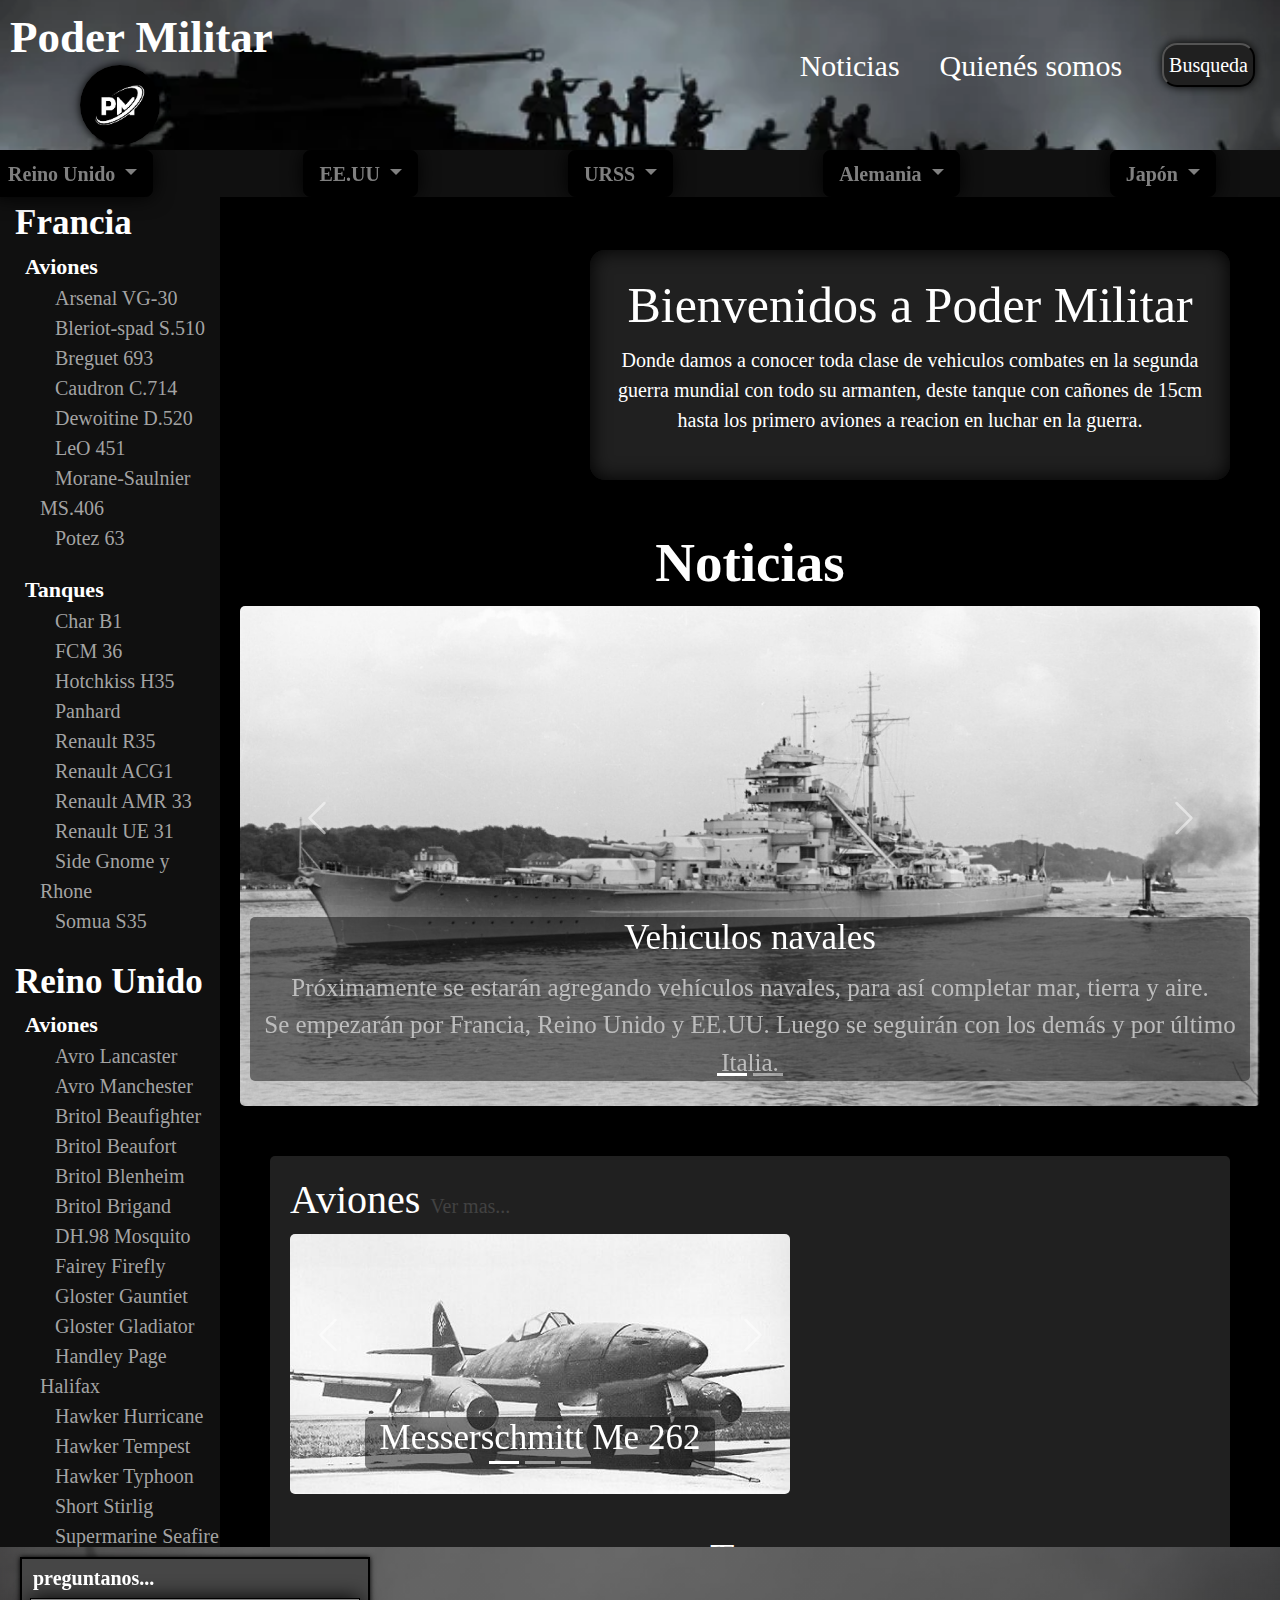
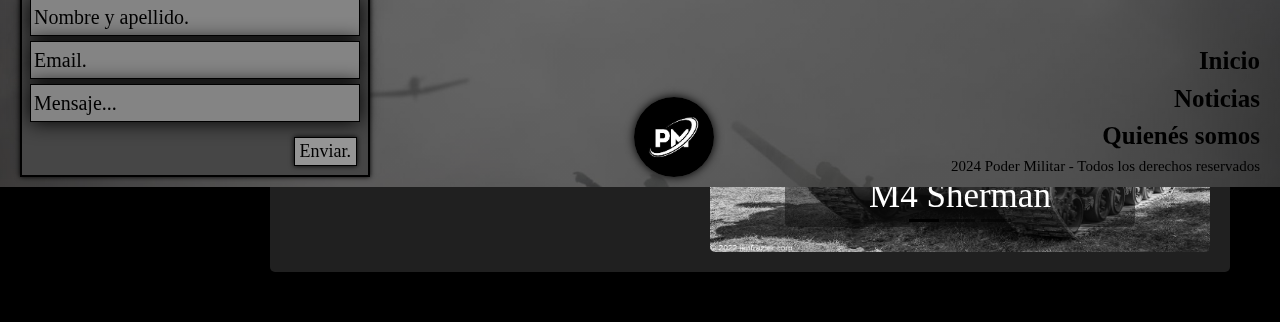
==== commit 5886a838: "Add files via upload" ====
--- a/index.html
+++ b/index.html
@@ -5,7 +5,6 @@
         <meta name="viewport" content="width=device-width, initial-scale=1.0">
         <link href="https://cdn.jsdelivr.net/npm/bootstrap@5.3.3/dist/css/bootstrap.min.css" rel="stylesheet" integrity="sha384-QWTKZyjpPEjISv5WaRU9OFeRpok6YctnYmDr5pNlyT2bRjXh0JMhjY6hW+ALEwIH" crossorigin="anonymous">
         <link rel= "stylesheet" href= "https://maxst.icons8.com/vue-static/landings/line-awesome/line-awesome/1.3.0/css/line-awesome.min.css" >
-        <link rel="stylesheet" type="text/css" href="./recursos/css/EstiloPrincipal.css">
         <link rel="stylesheet" type="text/css" href="./recursos/css/EstiloGeneral.css">
        <title>Poder Militar</title>
     </head>
@@ -94,22 +93,22 @@
         <div class="menuVertical">
             <a><strong>Francia</strong></a>
             <br>
-            <a href="/aviones.html#avionesFrancia"><b>Aviones</b></a>
-                <ul>
-                    <li><a href="/aviones.html#VG-30">Arsenal VG-30</a></li>
-                    <li><a href="/aviones.html#S.510">Bleriot-spad S.510</a></li>
-                    <li><a href="/aviones.html#693">Breguet 693</a></li>
+            <a href="http://127.0.0.1:5500/aviones.html#avionesFrancia"><b>Aviones</b></a>
+                <ul>
+                    <li><a href="http://127.0.0.1:5500/aviones.html#VG-30">Arsenal VG-30</a></li>
+                    <li><a href="http://127.0.0.1:5500/aviones.html#S.510">Bleriot-spad S.510</a></li>
+                    <li><a href="http://127.0.0.1:5500/aviones.html#693">Breguet 693</a></li>
                     <li><a href="#">Caudron C.714</a></li>
                     <li><a href="#">Dewoitine D.520</a></li>
                     <li><a href="#">LeO 451</a></li>
                     <li><a href="#">Morane-Saulnier MS.406</a></li>
                     <li><a href="#">Potez 63</a></li>
                 </ul>    
-            <a href="/tanques.html#tanquesfrancia"><b>Tanques</b></a>
-                <ul>
-                    <li><a href="/tanques.html#Char">Char B1</a></li>
-                    <li><a href="/tanques.html#FCM">FCM 36</a></li>
-                    <li><a href="/tanques.html#Hotchkiss">Hotchkiss H35</a></li>
+            <a href="http://127.0.0.1:5500/tanques.html#tanquesfrancia"><b>Tanques</b></a>
+                <ul>
+                    <li><a href="http://127.0.0.1:5500/tanques.html#Char">Char B1</a></li>
+                    <li><a href="http://127.0.0.1:5500/tanques.html#FCM">FCM 36</a></li>
+                    <li><a href="http://127.0.0.1:5500/tanques.html#Hotchkiss">Hotchkiss H35</a></li>
                     <li><a href="#">Panhard</a></li>
                     <li><a href="#">Renault R35</a></li>
                     <li><a href="#">Renault ACG1</a></li>
@@ -120,11 +119,11 @@
                 </ul>
             <a><strong>Reino Unido</strong></a>
             <br>
-            <a href="/aviones.html#avionesReino"><b>Aviones</b></a>
-                <ul>
-                    <li><a href="/aviones.html#Lancaster">Avro Lancaster</a></li>
-                    <li><a href="/aviones.html#Manchester">Avro Manchester</a></li>
-                    <li><a href="/aviones.html#Beaufighter">Britol Beaufighter</a></li>
+            <a href="http://127.0.0.1:5500/aviones.html#avionesReino"><b>Aviones</b></a>
+                <ul>
+                    <li><a href="http://127.0.0.1:5500/aviones.html#Lancaster">Avro Lancaster</a></li>
+                    <li><a href="http://127.0.0.1:5500/aviones.html#Manchester">Avro Manchester</a></li>
+                    <li><a href="http://127.0.0.1:5500/aviones.html#Beaufighter">Britol Beaufighter</a></li>
                     <li><a href="#">Britol Beaufort</a></li>
                     <li><a href="#">Britol Blenheim</a></li>
                     <li><a href="#">Britol Brigand</a></li>
@@ -142,11 +141,11 @@
                     <li><a href="#">Supermarine Stranraer</a></li>
                     <li><a href="#">Vickers Wellington</a></li>
                 </ul>   
-            <a href="/tanques.html#tanquesReino"><b>Tanques</b></a>
-                <ul>
-                    <li><a href="/tanques.html#Comet">A34 Comet</a></li>
-                    <li><a href="/tanques.html#Churchill">Churchill</a></li>
-                    <li><a href="/tanques.html#Cruiser">Cruiser Mk I</a></li>
+            <a href="http://127.0.0.1:5500/tanques.html#tanquesReino"><b>Tanques</b></a>
+                <ul>
+                    <li><a href="http://127.0.0.1:5500/tanques.html#Comet">A34 Comet</a></li>
+                    <li><a href="http://127.0.0.1:5500/tanques.html#Churchill">Churchill</a></li>
+                    <li><a href="http://127.0.0.1:5500/tanques.html#Cruiser">Cruiser Mk I</a></li>
                     <li><a href="#">Cruiser Mk II</a></li>
                     <li><a href="#">Crusander</a></li>
                     <li><a href="#">M3 Lee/Grant</a></li>
@@ -161,11 +160,11 @@
                 </ul>
             <a><strong>EE.UU</strong></a>
             <br>
-            <a href="/aviones.html#avionesEE.UU"><b>Aviones</b></a>
-                <ul>
-                    <li><a href="/aviones.html#Havoc">A-20 Havoc</a></li>
-                    <li><a href="/aviones.html#Apache">A-36 Apache</a></li>
-                    <li><a href="/aviones.html#Fortress">B-17 Flying Fortress</a></li>
+            <a href="http://127.0.0.1:5500/aviones.html#avionesEE.UU"><b>Aviones</b></a>
+                <ul>
+                    <li><a href="http://127.0.0.1:5500/aviones.html#Havoc">A-20 Havoc</a></li>
+                    <li><a href="http://127.0.0.1:5500/aviones.html#Apache">A-36 Apache</a></li>
+                    <li><a href="http://127.0.0.1:5500/aviones.html#Fortress">B-17 Flying Fortress</a></li>
                     <li><a href="#">B-24 Liberator</a></li>
                     <li><a href="#">B-25 Mitchell</a></li>
                     <li><a href="#">B-29 Superfortress</a></li>
@@ -188,11 +187,11 @@
                     <li><a href="#">T-6 Texan</a></li>
                     <li><a href="#">TBF Avenger</a></li>
                 </ul>
-            <a href="/tanques.html#tanquesEE.UU"><b>Tanques</b></a>
-                <ul>
-                    <li><a href="/tanques.html#M2">M2</a></li>
-                    <li><a href="/tanques.html#Lee/Grant">M3 Lee/Grant</a></li>
-                    <li><a href="/tanques.html#Stuart">M3 Stuart</a></li>
+            <a href="http://127.0.0.1:5500/tanques.html#tanquesEE.UU"><b>Tanques</b></a>
+                <ul>
+                    <li><a href="http://127.0.0.1:5500/tanques.html#M2">M2</a></li>
+                    <li><a href="http://127.0.0.1:5500/tanques.html#Lee/Grant">M3 Lee/Grant</a></li>
+                    <li><a href="http://127.0.0.1:5500/tanques.html#Stuart">M3 Stuart</a></li>
                     <li><a href="#">M4 Sherman</a></li>
                     <li><a href="#">M10 Wolverine</a></li>
                     <li><a href="#">M18 Hellcat</a></li>
@@ -203,11 +202,11 @@
                 </ul>
             <a><strong>URSS</strong></a>
             <br>
-            <a href="/aviones.html#avionesURSS"><b>Aviones</b></a>
-                <ul>
-                    <li><a href="/aviones.html#I-15">I-15</a></li>
-                    <li><a href="/aviones.html#I-16">I-16</a></li>
-                    <li><a href="/aviones.html#Il-10">Il-10</a></li>
+            <a href="http://127.0.0.1:5500/aviones.html#avionesURSS"><b>Aviones</b></a>
+                <ul>
+                    <li><a href="http://127.0.0.1:5500/aviones.html#I-15">I-15</a></li>
+                    <li><a href="http://127.0.0.1:5500/aviones.html#I-16">I-16</a></li>
+                    <li><a href="http://127.0.0.1:5500/aviones.html#Il-10">Il-10</a></li>
                     <li><a href="#">Il-2</a></li>
                     <li><a href="#">Il-4</a></li>
                     <li><a href="#">La-5</a></li>
@@ -227,11 +226,11 @@
                     <li><a href="#">Yak-9</a></li>
                     <li><a href="#">Yer-2</a></li>
                 </ul>
-            <a href="/tanques.html#tanquesURSS"><b>Tanques</b></a>
-                <ul>
-                    <li><a href="/tanques.html#BT-7">BT-7</a></li>
-                    <li><a href="/tanques.html#IS-2">IS-2</a></li>
-                    <li><a href="/tanques.html#KV-1">KV-1</a></li>
+            <a href="http://127.0.0.1:5500/tanques.html#tanquesURSS"><b>Tanques</b></a>
+                <ul>
+                    <li><a href="http://127.0.0.1:5500/tanques.html#BT-7">BT-7</a></li>
+                    <li><a href="http://127.0.0.1:5500/tanques.html#IS-2">IS-2</a></li>
+                    <li><a href="http://127.0.0.1:5500/tanques.html#KV-1">KV-1</a></li>
                     <li><a href="#">KV-2</a></li>
                     <li><a href="#">T-26</a></li>
                     <li><a href="#">T-28</a></li>
@@ -246,11 +245,11 @@
                 </ul>
             <a><strong>Alemania</strong></a>
             <br>
-            <a href="/aviones.html#avionesAlemania"><b>Aviones</b></a>    
-                <ul>
-                    <li><a href="/aviones.html#109">Bf 109</a></li>
-                    <li><a href="/aviones.html#110">Bf 110</a></li>
-                    <li><a href="/aviones.html#17">Do 17</a></li>
+            <a href="http://127.0.0.1:5500/aviones.html#avionesAlemania"><b>Aviones</b></a>    
+                <ul>
+                    <li><a href="http://127.0.0.1:5500/aviones.html#109">Bf 109</a></li>
+                    <li><a href="http://127.0.0.1:5500/aviones.html#110">Bf 110</a></li>
+                    <li><a href="http://127.0.0.1:5500/aviones.html#17">Do 17</a></li>
                     <li><a href="#">Do 215</a></li>
                     <li><a href="#">Do 335</a></li>
                     <li><a href="#">Fw 190</a></li>
@@ -266,11 +265,11 @@
                     <li><a href="#">Me 262</a></li>
                     <li><a href="#">Ta 152</a></li>
                 </ul>
-            <a href="/tanques.html#tanquesAlemania"><b>Tanques</b></a>
+            <a href="http://127.0.0.1:5500/tanques.html#tanquesAlemania"><b>Tanques</b></a>
                 <ul> 
-                    <li><a href="/tanques.html#Dicker">Dicker Max</a></li>
-                    <li><a href="/tanques.html#Flakpanzer">Flakpanzer 38(t)</a></li>
-                    <li><a href="/tanques.html#Grille">Grille</a></li>
+                    <li><a href="http://127.0.0.1:5500/tanques.html#Dicker">Dicker Max</a></li>
+                    <li><a href="http://127.0.0.1:5500/tanques.html#Flakpanzer">Flakpanzer 38(t)</a></li>
+                    <li><a href="http://127.0.0.1:5500/tanques.html#Grille">Grille</a></li>
                     <li><a href="#">Jagdpanther</a></li>
                     <li><a href="#">Jagdpanzer IV</a></li>
                     <li><a href="#">Jagdtiger</a></li>
@@ -299,11 +298,11 @@
                 </ul>
             <a><strong>Japón</strong></a>
             <br>
-            <a href="/aviones.html#avionesJap%C3%B3n"><b>Aviones</b></a>
-                <ul>
-                    <li><a href="/aviones.html#Ki-100">Kawasaki Ki-100</a></li>
-                    <li><a href="/aviones.html#Ki-32">Kawasaki Ki-32</a></li>
-                    <li><a href="/aviones.html#ki-45">Kawasaki Ki-45</a></li>
+            <a href="http://127.0.0.1:5500/aviones.html#avionesJap%C3%B3n"><b>Aviones</b></a>
+                <ul>
+                    <li><a href="http://127.0.0.1:5500/aviones.html#Ki-100">Kawasaki Ki-100</a></li>
+                    <li><a href="http://127.0.0.1:5500/aviones.html#Ki-32">Kawasaki Ki-32</a></li>
+                    <li><a href="http://127.0.0.1:5500/aviones.html#ki-45">Kawasaki Ki-45</a></li>
                     <li><a href="#">kawasaki Ki-48</a></li>
                     <li><a href="#">Kawasaki Ki-61</a></li>
                     <li><a href="#">Mitsubishi A6M Zero</a></li>
@@ -317,11 +316,11 @@
                     <li><a href="#">Nakajima Ki-49</a></li>
                     <li><a href="#">Nakajima Ki-84</a></li>
                 </ul>
-            <a href="/tanques.html#tanquesJap%C3%B3n"><b>Tanques</b></a>
+            <a href="http://127.0.0.1:5500/tanques.html#tanquesJap%C3%B3n"><b>Tanques</b></a>
                 <ul>    
-                    <li><a href="/tanques.html#Chi-He">Tipo 1 Chi-He</a></li>
-                    <li><a href="/tanques.html#Ho-Ni">Tipo 1 Ho-Ni I</a></li>
-                    <li><a href="/tanques.html#Ho-I">Tipo 2 Ho-I</a></li>
+                    <li><a href="http://127.0.0.1:5500/tanques.html#Chi-He">Tipo 1 Chi-He</a></li>
+                    <li><a href="http://127.0.0.1:5500/tanques.html#Ho-Ni">Tipo 1 Ho-Ni I</a></li>
+                    <li><a href="http://127.0.0.1:5500/tanques.html#Ho-I">Tipo 2 Ho-I</a></li>
                     <li><a href="#">Tipo 2 Ke-To</a></li>
                     <li><a href="#">Tipo 3 Chi-Nu</a></li>
                     <li><a href="#">Tipo 3 Ho-Ni III</a></li>
@@ -342,7 +341,7 @@
   
 
         <div class="contenido">
-            <section id="QuienésSomos" class="secBienvenida ancla">
+            <section id="QuienésSomos" class="secBienvenida">
                 <article class="bienvenida">
                     <h1>Bienvenidos a Poder Militar</h1>
                     <p>Donde damos a conocer toda clase de vehiculos combates en la segunda guerra mundial con todo su armanten, deste tanque con cañones de 15cm hasta los primero aviones a reacion en luchar en la guerra.</p>
@@ -351,7 +350,7 @@
 
                 <!-- carrusel con bootstrap -->
 
-            <section id="noticias" class="secCarusel ancla">
+            <section id="noticias" class="secCarusel">
                 <div id="carouselExampleCaptions" class="carousel slide">
                     <div class="carousel-indicators">
                         <button type="button" data-bs-target="#carouselExampleCaptions" data-bs-slide-to="0" class="active" aria-current="true" aria-label="Slide 1"></button>
@@ -394,7 +393,7 @@
                             <button type="button" data-bs-target="#carouselExampleIndicators" data-bs-slide-to="2" aria-label="Slide 3"></button>
                         </div>
                         <div class="carousel-inner tamañoImgCaruselVeh">
-                            <h2>Aviones <a class="tituloCaruselVeh" href="aviones.html">Ver mas...</a></h2>
+                            <h2>Aviones <a class="tituloCaruselVeh" href="http://127.0.0.1:5500/aviones.html">Ver mas...</a></h2>
                             <div class="carousel-item active tamañoImgCaruselVeh">
                                 <img src="./recursos/imagenes/vehiculos/me262.jpg" class="d-block w-100" alt="Messerschmitt Me 262">
                                 <div class="carousel-caption d-none d-md-block estTextoVeh">
@@ -431,7 +430,7 @@
                             <button type="button" data-bs-target="#carouselExampleDark" data-bs-slide-to="2" aria-label="Slide 3"></button>
                         </div>
                         <div class="carousel-inner tamañoImgCaruselVeh">
-                            <h2>Tanques <a class="tituloCaruselVeh" href="tanques.html">Ver mas...</a></h2>
+                            <h2>Tanques <a class="tituloCaruselVeh" href="http://127.0.0.1:5500/tanques.html">Ver mas...</a></h2>
                             <div class="carousel-item active tamañoImgCaruselVeh" data-bs-interval="10000">
                                 <img src="./recursos/imagenes/vehiculos/51853418412_419ce2bf57_b.jpg" class="d-block w-100" alt="M4 Sherman">
                                 <div class="carousel-caption d-none d-md-block estTextoVeh">
--- a/recursos/css/EstiloGeneral.css
+++ b/recursos/css/EstiloGeneral.css
@@ -7,10 +7,10 @@
 }
 
 body {
+    width: auto;
     background-color: black;
     position: relative;
-    margin-bottom: 240px;
-    padding-top: 150px;
+    padding-bottom: 240px;
 }
 
 body::-webkit-scrollbar {
@@ -26,14 +26,6 @@
     border-radius: 5px;
     border-right: 2px solid ;
     border-left: 2px solid ;
-}
-
-.ancla:before {
-    display: block;
-    content: " ";
-    margin-top: -150px;
-    height: 150px;
-    visibility: hidden;
 }
 
 
@@ -46,10 +38,9 @@
     background-position-y: 50%;
     height: 150px;
     padding: 0 25px;
-    position: fixed;
+    position: sticky;
     top: 0;
     z-index: 5;
-    width: 100%;
 }
 
 
@@ -142,12 +133,12 @@
 
 #navHorizontal {
     background-color: #101010;
-    position: fixed;
-    width: 90%;
-    left: 220px;
+    position: sticky;
     top: 150px;
     display: flex;
-    justify-content: space-evenly;
+    justify-content: flex-end;
+    gap: 150px;
+    padding-right: 5%;
     z-index: 4;
 }
 
@@ -176,12 +167,11 @@
 
 
 .menuVertical {
-    position: fixed;
-    width: 220px;
-    height: 700px;
-    margin-bottom: 240px;
-    top: 150px;
+    position: sticky;
+    width: 100%;
+    max-width: 220px;
     background: #101010;
+    height: 1350px;
     overflow: auto;
     z-index: 3;
 }
@@ -191,7 +181,7 @@
 }
 
 .menuVertical a {
-    margin-left: 22px;
+    margin-left: 15px;
     text-decoration: none;
 }
 
@@ -232,18 +222,160 @@
 }
 
 
+/*---css contenido---*/
+
+
+.contenido {
+    position: absolute;
+    top: 200px;
+    display: flex;
+    flex-direction: column;
+    gap: 50px;
+}
+
+
+/*---css bienvenida--*/
+
+
+section .bienvenida {
+    position: relative;
+    width: 50%;
+    height: 50%;
+    background-color: #202020;
+    padding: 25px;
+    border-radius: 15px;
+    box-shadow: 0 0 20px black inset;
+    margin-top: 50px;
+    margin-left: 590px;
+    text-align: center;
+}
+
+
+/*---css carrusel noticias---*/
+
+
+.secCarusel {
+    display: flex;
+    flex-direction: column;
+    align-items: center;
+    position: relative ;
+    margin-left: 220px;
+}
+
+.caruselNoticias h2 {
+    text-align: center;
+    font-size: 55px;
+    font-weight: 600;
+}
+
+.tamañoImgCaruselNot img {
+    min-height: 500px;
+    min-width: 1000px;
+    max-height: 520px;
+    max-width: 1020px;
+    background-size: cover;
+    border-radius: 5px;
+}
+
+.estTexto {
+    background-color: rgba(16, 16, 16, .5);
+    color: white;
+    border-radius: 5px;
+    margin-top: 0;
+    padding: 0;
+    width: 1000px;
+    left: 10px;
+    text-align: center;
+}
+
+.estTexto h5 {
+    font-size: 35px;
+}
+
+.estTexto h5:hover {
+    transform: scale(1.1);
+}
+
+.estTexto p {
+    color: #bdbdbd;
+    font-size: 25px;
+    margin: 0;
+    padding: 0;
+}
+
+
+/*---css carrusel vehiculos---*/
+
+
+.contenedorCar {
+    background-color: #202020;
+    border-radius: 5px;
+    margin: 50px;
+}
+
+.car1 {
+    float: left;
+    margin: 20px;
+}
+
+.car2 {
+    float: right;
+    margin: 20px;
+}
+
+.caruselVehiculos a {
+    text-decoration: none;
+    color: #424242;
+} 
+
+.caruselVehiculos a:hover {
+    transform: scale(1.1);
+    color: black;
+}
+
+.tamañoImgCaruselVeh img {
+    min-height: 250px;
+    min-width: 500px;
+    max-height: 260px;
+    max-width: 510px;
+    background-size: cover;
+    border-radius: 5px;
+}
+
+
+.estTextoVeh {
+    background-color: rgba(16, 16, 16, .5);
+    border-radius: 5px;
+    margin: 0;
+    padding: 0;
+}
+
+.nombre {
+    color: white;
+}
+
+.estTextoVeh h5:hover {
+    transform: scale(1.1);
+    color: black;
+}
+
+.estTextoVeh h5 {
+    font-size: 35px;
+}
+
+
 /*---css solo footer---*/
 
 
 footer {
-    position: relative;
+    position: absolute;
     font-family: arial;
     background-image: linear-gradient(rgba(0, 0, 0, 0.5), rgba(0, 0, 0, 0.5)), url(../imagenes/fondos/istockphoto-1142581656-2048x2048.jpg);
     background-size: cover;
     background-position-y: 215%;
     height: 240px;
     width: 100%;
-    bottom: -240px;
+    bottom: 0;
     z-index: 5;
 }
 
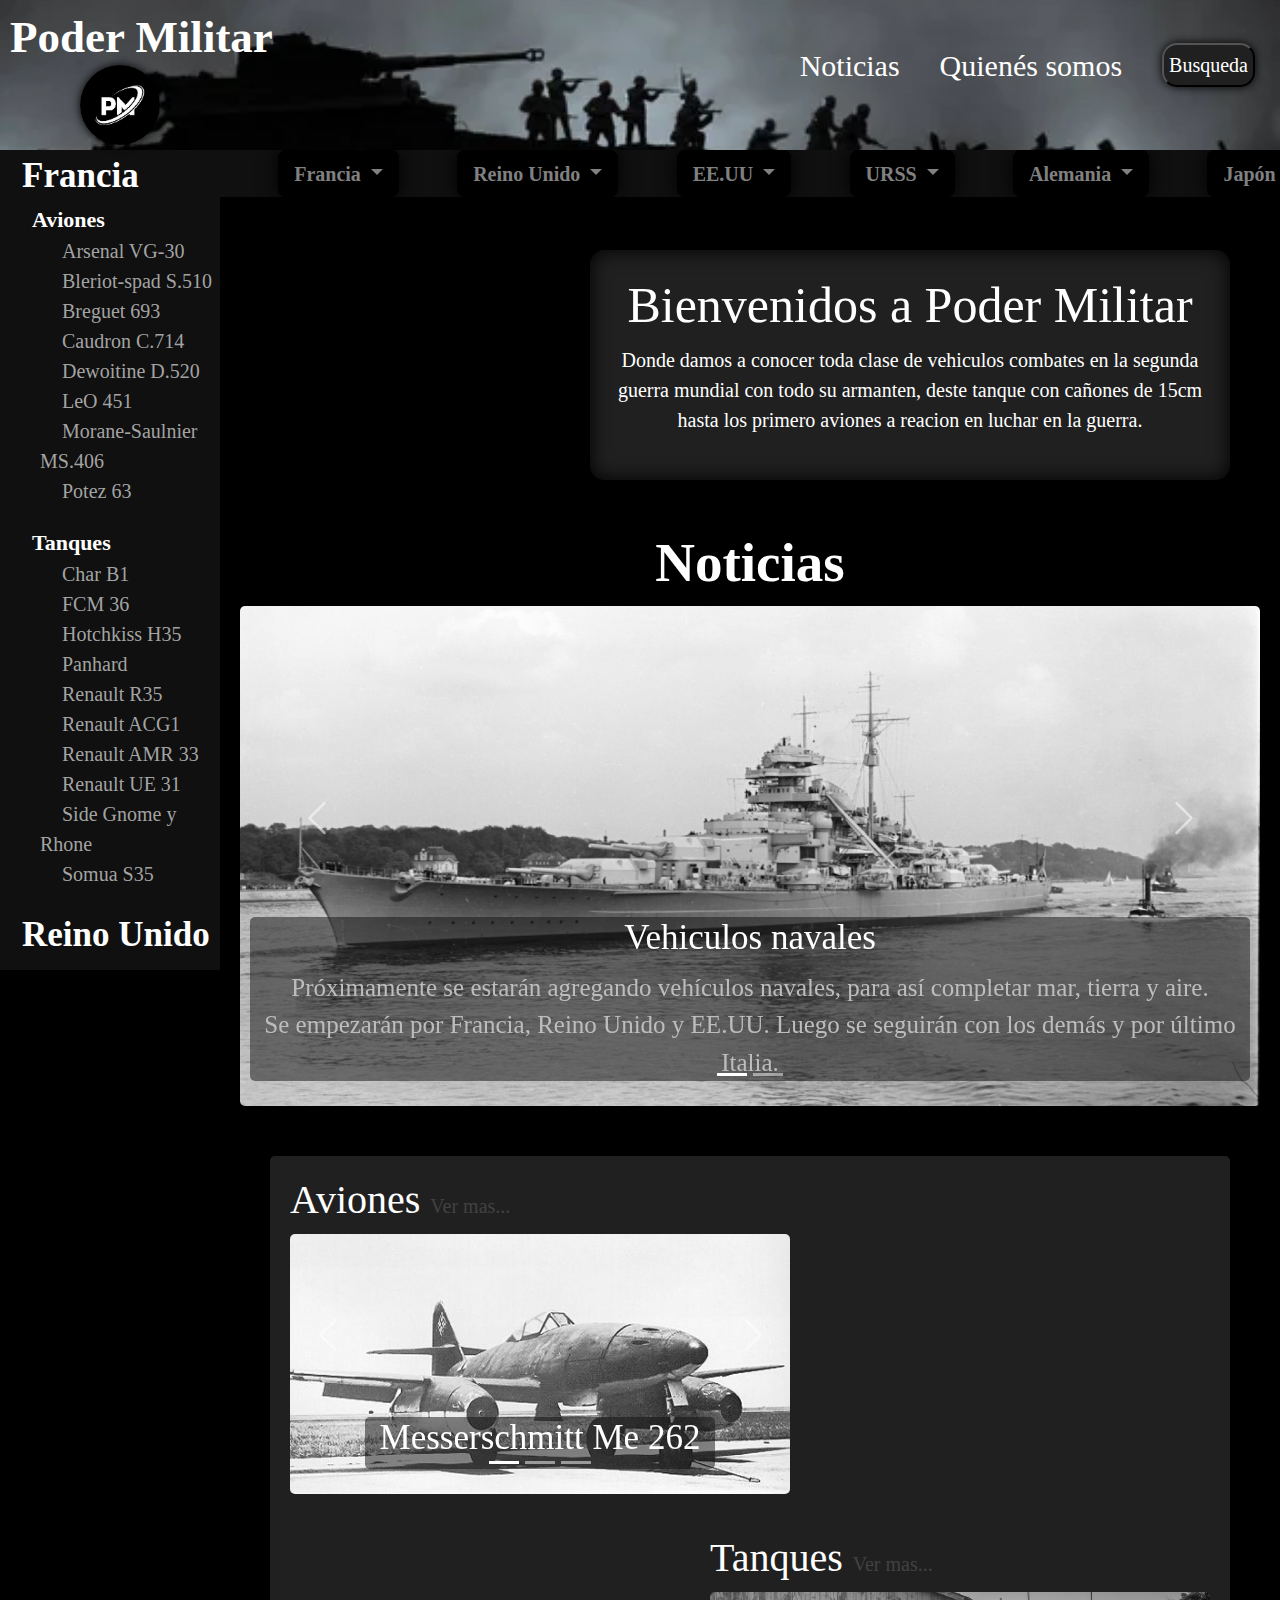
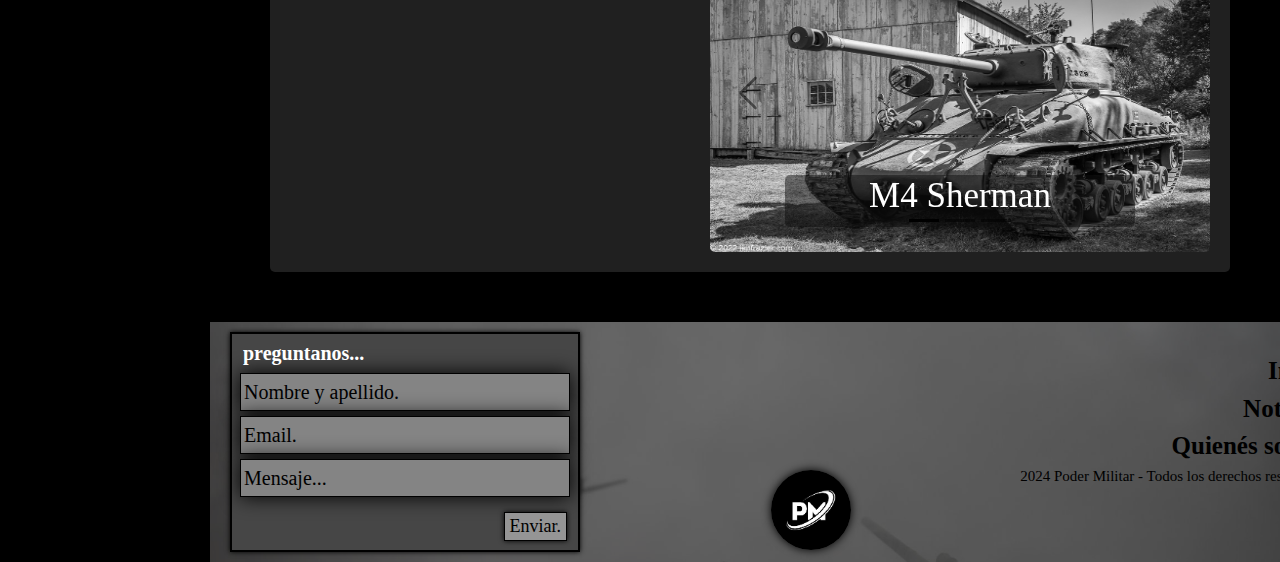
==== commit 3935ec44: "Add files via upload" ====
--- a/index.html
+++ b/index.html
@@ -5,18 +5,19 @@
         <meta name="viewport" content="width=device-width, initial-scale=1.0">
         <link href="https://cdn.jsdelivr.net/npm/bootstrap@5.3.3/dist/css/bootstrap.min.css" rel="stylesheet" integrity="sha384-QWTKZyjpPEjISv5WaRU9OFeRpok6YctnYmDr5pNlyT2bRjXh0JMhjY6hW+ALEwIH" crossorigin="anonymous">
         <link rel= "stylesheet" href= "https://maxst.icons8.com/vue-static/landings/line-awesome/line-awesome/1.3.0/css/line-awesome.min.css" >
+        <link rel="stylesheet" type="text/css" href="./recursos/css/EstiloPrincipal.css">
         <link rel="stylesheet" type="text/css" href="./recursos/css/EstiloGeneral.css">
        <title>Poder Militar</title>
     </head>
     <body>
        <header class="header">
             <div id="logo">
-                <img src="./recursos/imagenes/fondos/images.png" alt="logo de la pagina">
+                <a href="index.html"><img src="./recursos/imagenes/fondos/images.png" alt="logo de la pagina"></a>
             </div>
             <h1><strong id="titulo">Poder Militar</strong></h1>    
             <nav>
                 <ul class="principal">
-                    <li><a href="#noticias">Noticias</a></li>
+                    <li><a href="#noticia">Noticias</a></li>
                     <li><a href="#QuienésSomos">Quienés somos</a></li>
                 </ul>
                 <a id="logoBusqueda" href="#"><button>Busqueda <i class="las la-search"></i></button></a>
@@ -93,22 +94,22 @@
         <div class="menuVertical">
             <a><strong>Francia</strong></a>
             <br>
-            <a href="http://127.0.0.1:5500/aviones.html#avionesFrancia"><b>Aviones</b></a>
-                <ul>
-                    <li><a href="http://127.0.0.1:5500/aviones.html#VG-30">Arsenal VG-30</a></li>
-                    <li><a href="http://127.0.0.1:5500/aviones.html#S.510">Bleriot-spad S.510</a></li>
-                    <li><a href="http://127.0.0.1:5500/aviones.html#693">Breguet 693</a></li>
+            <a href="aviones.html#avionesFrancia"><b>Aviones</b></a>
+                <ul>
+                    <li><a href="aviones.html#VG-30">Arsenal VG-30</a></li>
+                    <li><a href="aviones.html#S.510">Bleriot-spad S.510</a></li>
+                    <li><a href="aviones.html#693">Breguet 693</a></li>
                     <li><a href="#">Caudron C.714</a></li>
                     <li><a href="#">Dewoitine D.520</a></li>
                     <li><a href="#">LeO 451</a></li>
                     <li><a href="#">Morane-Saulnier MS.406</a></li>
                     <li><a href="#">Potez 63</a></li>
                 </ul>    
-            <a href="http://127.0.0.1:5500/tanques.html#tanquesfrancia"><b>Tanques</b></a>
-                <ul>
-                    <li><a href="http://127.0.0.1:5500/tanques.html#Char">Char B1</a></li>
-                    <li><a href="http://127.0.0.1:5500/tanques.html#FCM">FCM 36</a></li>
-                    <li><a href="http://127.0.0.1:5500/tanques.html#Hotchkiss">Hotchkiss H35</a></li>
+            <a href="tanques.html#tanquesfrancia"><b>Tanques</b></a>
+                <ul>
+                    <li><a href="tanques.html#Char">Char B1</a></li>
+                    <li><a href="tanques.html#FCM">FCM 36</a></li>
+                    <li><a href="tanques.html#Hotchkiss">Hotchkiss H35</a></li>
                     <li><a href="#">Panhard</a></li>
                     <li><a href="#">Renault R35</a></li>
                     <li><a href="#">Renault ACG1</a></li>
@@ -119,11 +120,11 @@
                 </ul>
             <a><strong>Reino Unido</strong></a>
             <br>
-            <a href="http://127.0.0.1:5500/aviones.html#avionesReino"><b>Aviones</b></a>
-                <ul>
-                    <li><a href="http://127.0.0.1:5500/aviones.html#Lancaster">Avro Lancaster</a></li>
-                    <li><a href="http://127.0.0.1:5500/aviones.html#Manchester">Avro Manchester</a></li>
-                    <li><a href="http://127.0.0.1:5500/aviones.html#Beaufighter">Britol Beaufighter</a></li>
+            <a href="aviones.html#avionesReino"><b>Aviones</b></a>
+                <ul>
+                    <li><a href="aviones.html#Lancaster">Avro Lancaster</a></li>
+                    <li><a href="aviones.html#Manchester">Avro Manchester</a></li>
+                    <li><a href="aviones.html#Beaufighter">Britol Beaufighter</a></li>
                     <li><a href="#">Britol Beaufort</a></li>
                     <li><a href="#">Britol Blenheim</a></li>
                     <li><a href="#">Britol Brigand</a></li>
@@ -141,11 +142,11 @@
                     <li><a href="#">Supermarine Stranraer</a></li>
                     <li><a href="#">Vickers Wellington</a></li>
                 </ul>   
-            <a href="http://127.0.0.1:5500/tanques.html#tanquesReino"><b>Tanques</b></a>
-                <ul>
-                    <li><a href="http://127.0.0.1:5500/tanques.html#Comet">A34 Comet</a></li>
-                    <li><a href="http://127.0.0.1:5500/tanques.html#Churchill">Churchill</a></li>
-                    <li><a href="http://127.0.0.1:5500/tanques.html#Cruiser">Cruiser Mk I</a></li>
+            <a href="tanques.html#tanquesReino"><b>Tanques</b></a>
+                <ul>
+                    <li><a href="tanques.html#Comet">A34 Comet</a></li>
+                    <li><a href="tanques.html#Churchill">Churchill</a></li>
+                    <li><a href="tanques.html#Cruiser">Cruiser Mk I</a></li>
                     <li><a href="#">Cruiser Mk II</a></li>
                     <li><a href="#">Crusander</a></li>
                     <li><a href="#">M3 Lee/Grant</a></li>
@@ -160,11 +161,11 @@
                 </ul>
             <a><strong>EE.UU</strong></a>
             <br>
-            <a href="http://127.0.0.1:5500/aviones.html#avionesEE.UU"><b>Aviones</b></a>
-                <ul>
-                    <li><a href="http://127.0.0.1:5500/aviones.html#Havoc">A-20 Havoc</a></li>
-                    <li><a href="http://127.0.0.1:5500/aviones.html#Apache">A-36 Apache</a></li>
-                    <li><a href="http://127.0.0.1:5500/aviones.html#Fortress">B-17 Flying Fortress</a></li>
+            <a href="aviones.html#avionesEE.UU"><b>Aviones</b></a>
+                <ul>
+                    <li><a href="aviones.html#Havoc">A-20 Havoc</a></li>
+                    <li><a href="aviones.html#Apache">A-36 Apache</a></li>
+                    <li><a href="aviones.html#Fortress">B-17 Flying Fortress</a></li>
                     <li><a href="#">B-24 Liberator</a></li>
                     <li><a href="#">B-25 Mitchell</a></li>
                     <li><a href="#">B-29 Superfortress</a></li>
@@ -187,11 +188,11 @@
                     <li><a href="#">T-6 Texan</a></li>
                     <li><a href="#">TBF Avenger</a></li>
                 </ul>
-            <a href="http://127.0.0.1:5500/tanques.html#tanquesEE.UU"><b>Tanques</b></a>
-                <ul>
-                    <li><a href="http://127.0.0.1:5500/tanques.html#M2">M2</a></li>
-                    <li><a href="http://127.0.0.1:5500/tanques.html#Lee/Grant">M3 Lee/Grant</a></li>
-                    <li><a href="http://127.0.0.1:5500/tanques.html#Stuart">M3 Stuart</a></li>
+            <a href="tanques.html#tanquesEE.UU"><b>Tanques</b></a>
+                <ul>
+                    <li><a href="tanques.html#M2">M2</a></li>
+                    <li><a href="tanques.html#Lee/Grant">M3 Lee/Grant</a></li>
+                    <li><a href="tanques.html#Stuart">M3 Stuart</a></li>
                     <li><a href="#">M4 Sherman</a></li>
                     <li><a href="#">M10 Wolverine</a></li>
                     <li><a href="#">M18 Hellcat</a></li>
@@ -202,11 +203,11 @@
                 </ul>
             <a><strong>URSS</strong></a>
             <br>
-            <a href="http://127.0.0.1:5500/aviones.html#avionesURSS"><b>Aviones</b></a>
-                <ul>
-                    <li><a href="http://127.0.0.1:5500/aviones.html#I-15">I-15</a></li>
-                    <li><a href="http://127.0.0.1:5500/aviones.html#I-16">I-16</a></li>
-                    <li><a href="http://127.0.0.1:5500/aviones.html#Il-10">Il-10</a></li>
+            <a href="aviones.html#avionesURSS"><b>Aviones</b></a>
+                <ul>
+                    <li><a href="aviones.html#I-15">I-15</a></li>
+                    <li><a href="aviones.html#I-16">I-16</a></li>
+                    <li><a href="aviones.html#Il-10">Il-10</a></li>
                     <li><a href="#">Il-2</a></li>
                     <li><a href="#">Il-4</a></li>
                     <li><a href="#">La-5</a></li>
@@ -226,11 +227,11 @@
                     <li><a href="#">Yak-9</a></li>
                     <li><a href="#">Yer-2</a></li>
                 </ul>
-            <a href="http://127.0.0.1:5500/tanques.html#tanquesURSS"><b>Tanques</b></a>
-                <ul>
-                    <li><a href="http://127.0.0.1:5500/tanques.html#BT-7">BT-7</a></li>
-                    <li><a href="http://127.0.0.1:5500/tanques.html#IS-2">IS-2</a></li>
-                    <li><a href="http://127.0.0.1:5500/tanques.html#KV-1">KV-1</a></li>
+            <a href="tanques.html#tanquesURSS"><b>Tanques</b></a>
+                <ul>
+                    <li><a href="tanques.html#BT-7">BT-7</a></li>
+                    <li><a href="tanques.html#IS-2">IS-2</a></li>
+                    <li><a href="tanques.html#KV-1">KV-1</a></li>
                     <li><a href="#">KV-2</a></li>
                     <li><a href="#">T-26</a></li>
                     <li><a href="#">T-28</a></li>
@@ -245,11 +246,11 @@
                 </ul>
             <a><strong>Alemania</strong></a>
             <br>
-            <a href="http://127.0.0.1:5500/aviones.html#avionesAlemania"><b>Aviones</b></a>    
-                <ul>
-                    <li><a href="http://127.0.0.1:5500/aviones.html#109">Bf 109</a></li>
-                    <li><a href="http://127.0.0.1:5500/aviones.html#110">Bf 110</a></li>
-                    <li><a href="http://127.0.0.1:5500/aviones.html#17">Do 17</a></li>
+            <a href="aviones.html#avionesAlemania"><b>Aviones</b></a>    
+                <ul>
+                    <li><a href="aviones.html#109">Bf 109</a></li>
+                    <li><a href="aviones.html#110">Bf 110</a></li>
+                    <li><a href="aviones.html#17">Do 17</a></li>
                     <li><a href="#">Do 215</a></li>
                     <li><a href="#">Do 335</a></li>
                     <li><a href="#">Fw 190</a></li>
@@ -265,11 +266,11 @@
                     <li><a href="#">Me 262</a></li>
                     <li><a href="#">Ta 152</a></li>
                 </ul>
-            <a href="http://127.0.0.1:5500/tanques.html#tanquesAlemania"><b>Tanques</b></a>
+            <a href="tanques.html#tanquesAlemania"><b>Tanques</b></a>
                 <ul> 
-                    <li><a href="http://127.0.0.1:5500/tanques.html#Dicker">Dicker Max</a></li>
-                    <li><a href="http://127.0.0.1:5500/tanques.html#Flakpanzer">Flakpanzer 38(t)</a></li>
-                    <li><a href="http://127.0.0.1:5500/tanques.html#Grille">Grille</a></li>
+                    <li><a href="tanques.html#Dicker">Dicker Max</a></li>
+                    <li><a href="tanques.html#Flakpanzer">Flakpanzer 38(t)</a></li>
+                    <li><a href="tanques.html#Grille">Grille</a></li>
                     <li><a href="#">Jagdpanther</a></li>
                     <li><a href="#">Jagdpanzer IV</a></li>
                     <li><a href="#">Jagdtiger</a></li>
@@ -298,11 +299,11 @@
                 </ul>
             <a><strong>Japón</strong></a>
             <br>
-            <a href="http://127.0.0.1:5500/aviones.html#avionesJap%C3%B3n"><b>Aviones</b></a>
-                <ul>
-                    <li><a href="http://127.0.0.1:5500/aviones.html#Ki-100">Kawasaki Ki-100</a></li>
-                    <li><a href="http://127.0.0.1:5500/aviones.html#Ki-32">Kawasaki Ki-32</a></li>
-                    <li><a href="http://127.0.0.1:5500/aviones.html#ki-45">Kawasaki Ki-45</a></li>
+            <a href="aviones.html#avionesJap%C3%B3n"><b>Aviones</b></a>
+                <ul>
+                    <li><a href="aviones.html#Ki-100">Kawasaki Ki-100</a></li>
+                    <li><a href="aviones.html#Ki-32">Kawasaki Ki-32</a></li>
+                    <li><a href="aviones.html#ki-45">Kawasaki Ki-45</a></li>
                     <li><a href="#">kawasaki Ki-48</a></li>
                     <li><a href="#">Kawasaki Ki-61</a></li>
                     <li><a href="#">Mitsubishi A6M Zero</a></li>
@@ -316,11 +317,11 @@
                     <li><a href="#">Nakajima Ki-49</a></li>
                     <li><a href="#">Nakajima Ki-84</a></li>
                 </ul>
-            <a href="http://127.0.0.1:5500/tanques.html#tanquesJap%C3%B3n"><b>Tanques</b></a>
+            <a href="tanques.html#tanquesJap%C3%B3n"><b>Tanques</b></a>
                 <ul>    
-                    <li><a href="http://127.0.0.1:5500/tanques.html#Chi-He">Tipo 1 Chi-He</a></li>
-                    <li><a href="http://127.0.0.1:5500/tanques.html#Ho-Ni">Tipo 1 Ho-Ni I</a></li>
-                    <li><a href="http://127.0.0.1:5500/tanques.html#Ho-I">Tipo 2 Ho-I</a></li>
+                    <li><a href="tanques.html#Chi-He">Tipo 1 Chi-He</a></li>
+                    <li><a href="tanques.html#Ho-Ni">Tipo 1 Ho-Ni I</a></li>
+                    <li><a href="tanques.html#Ho-I">Tipo 2 Ho-I</a></li>
                     <li><a href="#">Tipo 2 Ke-To</a></li>
                     <li><a href="#">Tipo 3 Chi-Nu</a></li>
                     <li><a href="#">Tipo 3 Ho-Ni III</a></li>
@@ -341,7 +342,7 @@
   
 
         <div class="contenido">
-            <section id="QuienésSomos" class="secBienvenida">
+            <section id="QuienésSomos" class="secBienvenida ancla">
                 <article class="bienvenida">
                     <h1>Bienvenidos a Poder Militar</h1>
                     <p>Donde damos a conocer toda clase de vehiculos combates en la segunda guerra mundial con todo su armanten, deste tanque con cañones de 15cm hasta los primero aviones a reacion en luchar en la guerra.</p>
@@ -350,14 +351,14 @@
 
                 <!-- carrusel con bootstrap -->
 
-            <section id="noticias" class="secCarusel">
+            <section class="secCarusel ">
                 <div id="carouselExampleCaptions" class="carousel slide">
                     <div class="carousel-indicators">
                         <button type="button" data-bs-target="#carouselExampleCaptions" data-bs-slide-to="0" class="active" aria-current="true" aria-label="Slide 1"></button>
                         <button type="button" data-bs-target="#carouselExampleCaptions" data-bs-slide-to="1" aria-label="Slide 2"></button>
                     </div>
                     <div class="carousel-inner caruselNoticias">
-                        <h2>Noticias</h2>
+                        <h2 id="noticia">Noticias</h2>
                         <div class="carousel-item active tamañoImgCaruselNot">
                             <img src="./recursos/imagenes/vehiculos/Bundesarchiv_Bild_193-04-1-26,_Schlachtschiff_Bismarck.jpg" class="d-block w-100" alt="noticia barcos">
                             <div class="carousel-caption d-none d-md-block estTexto">
@@ -393,7 +394,7 @@
                             <button type="button" data-bs-target="#carouselExampleIndicators" data-bs-slide-to="2" aria-label="Slide 3"></button>
                         </div>
                         <div class="carousel-inner tamañoImgCaruselVeh">
-                            <h2>Aviones <a class="tituloCaruselVeh" href="http://127.0.0.1:5500/aviones.html">Ver mas...</a></h2>
+                            <h2>Aviones <a class="tituloCaruselVeh" href="aviones.html">Ver mas...</a></h2>
                             <div class="carousel-item active tamañoImgCaruselVeh">
                                 <img src="./recursos/imagenes/vehiculos/me262.jpg" class="d-block w-100" alt="Messerschmitt Me 262">
                                 <div class="carousel-caption d-none d-md-block estTextoVeh">
@@ -430,7 +431,7 @@
                             <button type="button" data-bs-target="#carouselExampleDark" data-bs-slide-to="2" aria-label="Slide 3"></button>
                         </div>
                         <div class="carousel-inner tamañoImgCaruselVeh">
-                            <h2>Tanques <a class="tituloCaruselVeh" href="http://127.0.0.1:5500/tanques.html">Ver mas...</a></h2>
+                            <h2>Tanques <a class="tituloCaruselVeh" href="tanques.html">Ver mas...</a></h2>
                             <div class="carousel-item active tamañoImgCaruselVeh" data-bs-interval="10000">
                                 <img src="./recursos/imagenes/vehiculos/51853418412_419ce2bf57_b.jpg" class="d-block w-100" alt="M4 Sherman">
                                 <div class="carousel-caption d-none d-md-block estTextoVeh">
@@ -465,7 +466,7 @@
 
         <footer class="footer">
             <div id="logoFooter">
-                <img src="./recursos/imagenes/fondos/images.png" alt="logo de la pagina">
+                <a href="index.html"><img src="./recursos/imagenes/fondos/images.png" alt="logo de la pagina"></a>
             </div>
             <div class="divCuadrado">
                 <p class="texto"><strong>preguntanos...</strong></p>
--- a/recursos/css/EstiloPrincipal.css
+++ b/recursos/css/EstiloPrincipal.css
@@ -0,0 +1,140 @@
+/*---css contenido---*/
+
+
+.contenido {
+    position: relative;
+    top: 50px;
+    display: flex;
+    flex-direction: column;
+    gap: 50px;
+}
+
+
+/*---css bienvenida--*/
+
+
+section .bienvenida {
+    position: relative;
+    width: 50%;
+    height: 50%;
+    background-color: #202020;
+    padding: 25px;
+    border-radius: 15px;
+    box-shadow: 0 0 20px black inset;
+    margin-top: 50px;
+    margin-left: 590px;
+    text-align: center;
+}
+
+
+/*---css carrusel noticias---*/
+
+
+.secCarusel {
+    display: flex;
+    flex-direction: column;
+    align-items: center;
+    position: relative ;
+    margin-left: 220px;
+}
+
+.caruselNoticias h2 {
+    text-align: center;
+    font-size: 55px;
+    font-weight: 600;
+}
+
+.tamañoImgCaruselNot img {
+    min-height: 500px;
+    min-width: 1000px;
+    max-height: 520px;
+    max-width: 1020px;
+    background-size: cover;
+    border-radius: 5px;
+}
+
+.estTexto {
+    background-color: rgba(16, 16, 16, .5);
+    color: white;
+    border-radius: 5px;
+    margin-top: 0;
+    padding: 0;
+    width: 1000px;
+    left: 10px;
+    text-align: center;
+}
+
+.estTexto h5 {
+    font-size: 35px;
+}
+
+.estTexto h5:hover {
+    transform: scale(1.1);
+}
+
+.estTexto p {
+    color: #bdbdbd;
+    font-size: 25px;
+    margin: 0;
+    padding: 0;
+}
+
+
+/*---css carrusel vehiculos---*/
+
+
+.contenedorCar {
+    background-color: #202020;
+    border-radius: 5px;
+    margin: 50px;
+}
+
+.car1 {
+    float: left;
+    margin: 20px;
+}
+
+.car2 {
+    float: right;
+    margin: 20px;
+}
+
+.caruselVehiculos a {
+    text-decoration: none;
+    color: #424242;
+} 
+
+.caruselVehiculos a:hover {
+    transform: scale(1.1);
+    color: black;
+}
+
+.tamañoImgCaruselVeh img {
+    min-height: 250px;
+    min-width: 500px;
+    max-height: 260px;
+    max-width: 510px;
+    background-size: cover;
+    border-radius: 5px;
+}
+
+
+.estTextoVeh {
+    background-color: rgba(16, 16, 16, .5);
+    border-radius: 5px;
+    margin: 0;
+    padding: 0;
+}
+
+.nombre {
+    color: white;
+}
+
+.estTextoVeh h5:hover {
+    transform: scale(1.1);
+    color: black;
+}
+
+.estTextoVeh h5 {
+    font-size: 35px;
+}--- a/recursos/css/EstiloGeneral.css
+++ b/recursos/css/EstiloGeneral.css
@@ -7,11 +7,21 @@
 }
 
 body {
-    width: auto;
     background-color: black;
     position: relative;
-    padding-bottom: 240px;
-}
+}
+
+body {
+    padding-top: 150px;
+}
+
+.ancla:before {       
+    display: block;
+    content: " ";
+    margin-top: -520px;
+    height: 520px;  
+    visibility: hidden; 
+  }
 
 body::-webkit-scrollbar {
     width: 10px;
@@ -38,9 +48,10 @@
     background-position-y: 50%;
     height: 150px;
     padding: 0 25px;
-    position: sticky;
+    position: fixed;
     top: 0;
     z-index: 5;
+    width: 100%;
 }
 
 
@@ -133,12 +144,12 @@
 
 #navHorizontal {
     background-color: #101010;
-    position: sticky;
+    position: fixed;
+    width: 90%;
+    left: 220px;
     top: 150px;
     display: flex;
-    justify-content: flex-end;
-    gap: 150px;
-    padding-right: 5%;
+    justify-content: space-evenly;
     z-index: 4;
 }
 
@@ -167,11 +178,12 @@
 
 
 .menuVertical {
-    position: sticky;
-    width: 100%;
-    max-width: 220px;
+    position: fixed;
+    width: 220px;
+    height: 820px;
+    margin-bottom: 240px;
+    top: 150px;
     background: #101010;
-    height: 1350px;
     overflow: auto;
     z-index: 3;
 }
@@ -181,7 +193,7 @@
 }
 
 .menuVertical a {
-    margin-left: 15px;
+    margin-left: 22px;
     text-decoration: none;
 }
 
@@ -222,171 +234,24 @@
 }
 
 
-/*---css contenido---*/
-
-
-.contenido {
-    position: absolute;
-    top: 200px;
-    display: flex;
-    flex-direction: column;
-    gap: 50px;
-}
-
-
-/*---css bienvenida--*/
-
-
-section .bienvenida {
+/*---css solo footer---*/
+
+
+footer {
     position: relative;
-    width: 50%;
-    height: 50%;
-    background-color: #202020;
-    padding: 25px;
-    border-radius: 15px;
-    box-shadow: 0 0 20px black inset;
-    margin-top: 50px;
-    margin-left: 590px;
-    text-align: center;
-}
-
-
-/*---css carrusel noticias---*/
-
-
-.secCarusel {
-    display: flex;
-    flex-direction: column;
-    align-items: center;
-    position: relative ;
-    margin-left: 220px;
-}
-
-.caruselNoticias h2 {
-    text-align: center;
-    font-size: 55px;
-    font-weight: 600;
-}
-
-.tamañoImgCaruselNot img {
-    min-height: 500px;
-    min-width: 1000px;
-    max-height: 520px;
-    max-width: 1020px;
-    background-size: cover;
-    border-radius: 5px;
-}
-
-.estTexto {
-    background-color: rgba(16, 16, 16, .5);
-    color: white;
-    border-radius: 5px;
-    margin-top: 0;
-    padding: 0;
-    width: 1000px;
-    left: 10px;
-    text-align: center;
-}
-
-.estTexto h5 {
-    font-size: 35px;
-}
-
-.estTexto h5:hover {
-    transform: scale(1.1);
-}
-
-.estTexto p {
-    color: #bdbdbd;
-    font-size: 25px;
-    margin: 0;
-    padding: 0;
-}
-
-
-/*---css carrusel vehiculos---*/
-
-
-.contenedorCar {
-    background-color: #202020;
-    border-radius: 5px;
-    margin: 50px;
-}
-
-.car1 {
-    float: left;
-    margin: 20px;
-}
-
-.car2 {
-    float: right;
-    margin: 20px;
-}
-
-.caruselVehiculos a {
-    text-decoration: none;
-    color: #424242;
-} 
-
-.caruselVehiculos a:hover {
-    transform: scale(1.1);
-    color: black;
-}
-
-.tamañoImgCaruselVeh img {
-    min-height: 250px;
-    min-width: 500px;
-    max-height: 260px;
-    max-width: 510px;
-    background-size: cover;
-    border-radius: 5px;
-}
-
-
-.estTextoVeh {
-    background-color: rgba(16, 16, 16, .5);
-    border-radius: 5px;
-    margin: 0;
-    padding: 0;
-}
-
-.nombre {
-    color: white;
-}
-
-.estTextoVeh h5:hover {
-    transform: scale(1.1);
-    color: black;
-}
-
-.estTextoVeh h5 {
-    font-size: 35px;
-}
-
-
-/*---css solo footer---*/
-
-
-footer {
-    position: absolute;
     font-family: arial;
     background-image: linear-gradient(rgba(0, 0, 0, 0.5), rgba(0, 0, 0, 0.5)), url(../imagenes/fondos/istockphoto-1142581656-2048x2048.jpg);
     background-size: cover;
-    background-position-y: 215%;
+    background-position-y: 223%;
     height: 240px;
-    width: 100%;
-    bottom: 0;
-    z-index: 5;
-}
-
-body .footer {
-    display: flex;
-    align-items: flex-end;
+    width:89%;
+    left: 210px;
+    margin-top: 50px;
 }
 
 .footer {
     display: flex;
-    justify-content: space-between;
+    justify-content:space-between;
     padding: 10px 20px;
 }
 
@@ -404,7 +269,7 @@
 #logoFooter {
     position: absolute;
     margin-top: 138px;
-    margin-left: 48%;
+    margin-left: 47.5%;
     cursor:pointer;
 }
 
